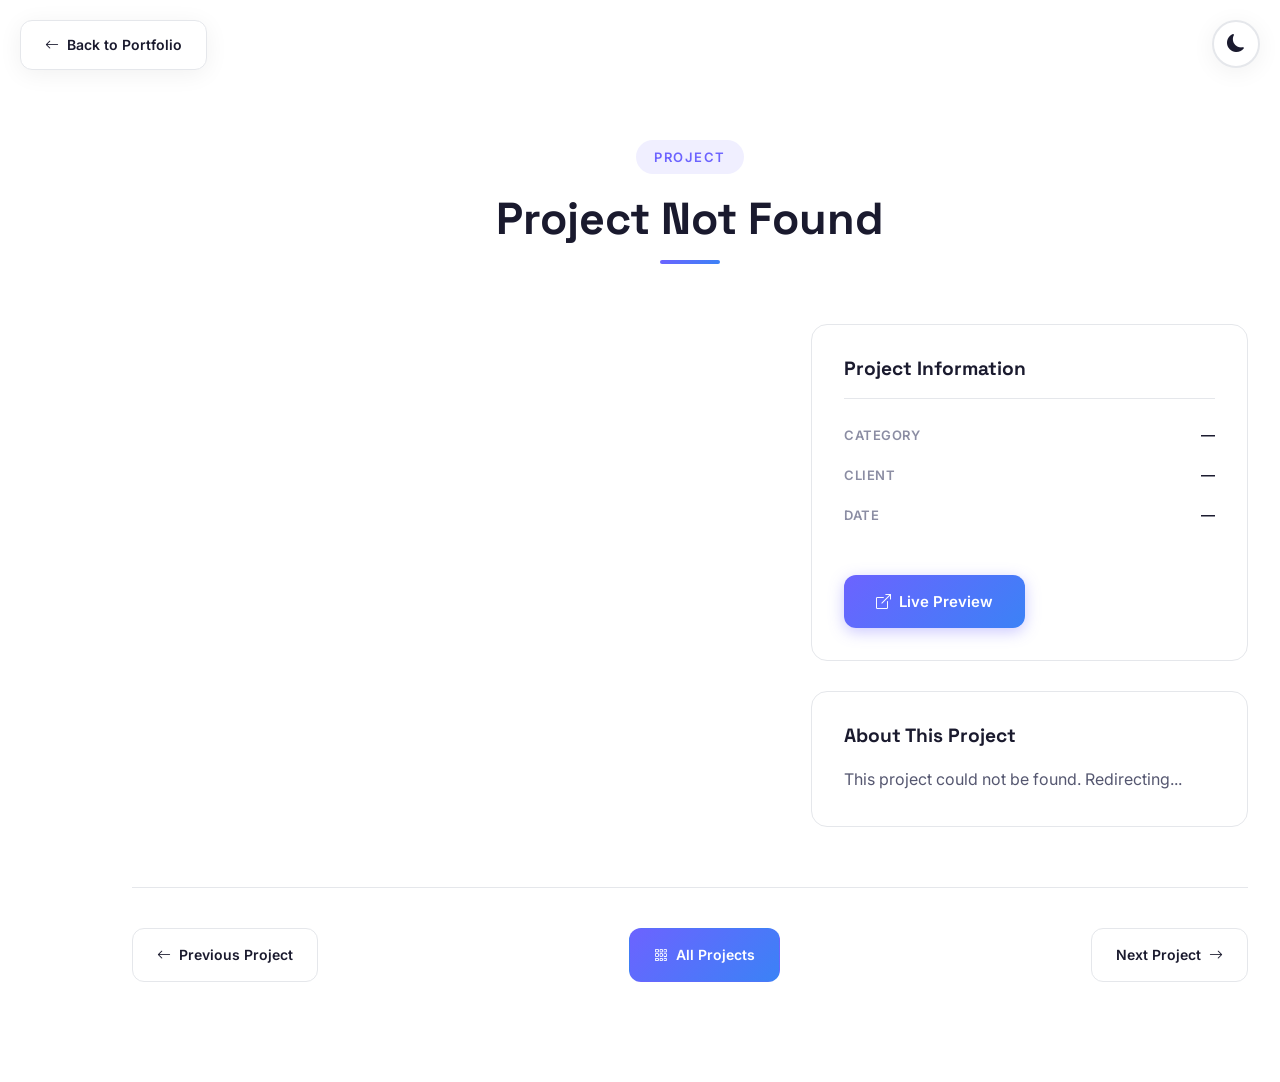
==== portfolio-details.html @ 2a32e05c "added more project" ====
<!DOCTYPE html>
<html lang="en" data-theme="light">

<head>
  <meta charset="utf-8">
  <meta content="width=device-width, initial-scale=1.0" name="viewport">

  <title>Project Details — Aderoju Olaide Portfolio</title>
  <meta content="" name="description">
  <meta content="" name="keywords">

  <!-- Favicons -->
  <link href="assets/img/favicon.png" rel="icon">
  <link href="assets/img/apple-touch-icon.png" rel="apple-touch-icon">

  <!-- Google Fonts -->
  <link rel="preconnect" href="https://fonts.googleapis.com">
  <link rel="preconnect" href="https://fonts.gstatic.com" crossorigin>
  <link href="https://fonts.googleapis.com/css2?family=Inter:wght@300;400;500;600;700;800;900&family=Space+Grotesk:wght@300;400;500;600;700&display=swap" rel="stylesheet">

  <!-- Vendor CSS Files -->
  <link href="assets/vendor/aos/aos.css" rel="stylesheet">
  <link href="assets/vendor/bootstrap/css/bootstrap.min.css" rel="stylesheet">
  <link href="assets/vendor/bootstrap-icons/bootstrap-icons.css" rel="stylesheet">
  <link href="assets/vendor/boxicons/css/boxicons.min.css" rel="stylesheet">
  <link href="assets/vendor/glightbox/css/glightbox.min.css" rel="stylesheet">
  <link href="assets/vendor/swiper/swiper-bundle.min.css" rel="stylesheet">

  <!-- Template Main CSS File -->
  <link href="assets/css/style.css" rel="stylesheet">
</head>

<body>
  <!-- ======= Theme Toggle ======= -->
  <button class="theme-toggle" id="themeToggle" aria-label="Toggle dark mode">
    <i class="bi bi-moon-fill"></i>
    <i class="bi bi-sun-fill"></i>
  </button>

  <!-- Back Navigation -->
  <a href="index.html#portfolio" class="detail-back-btn" data-aos="fade-right">
    <i class="bi bi-arrow-left"></i> Back to Portfolio
  </a>

  <main id="main" class="portfolio-detail-page">

    <!-- ======= Portfolio Details Section ======= -->
    <section id="portfolio-details" class="portfolio-details section-padding">
      <div class="container">

        <!-- Dynamic project title -->
        <div class="section-header" data-aos="fade-up">
          <span class="section-subtitle" id="detailCategory">Project</span>
          <h2 class="section-title" id="detailTitle">Loading...</h2>
          <div class="title-decoration"></div>
        </div>

        <div class="row g-5">

          <!-- Image Slider -->
          <div class="col-lg-7" data-aos="fade-right" data-aos-delay="100">
            <div class="portfolio-details-slider swiper">
              <div class="swiper-wrapper" id="detailSlider">
                <!-- Slides injected dynamically -->
              </div>
              <div class="swiper-pagination"></div>
              <div class="swiper-button-next"></div>
              <div class="swiper-button-prev"></div>
            </div>
          </div>

          <!-- Project Info -->
          <div class="col-lg-5" data-aos="fade-left" data-aos-delay="200">
            <div class="portfolio-detail-info">
              <h3>Project Information</h3>
              <div class="detail-info-grid">
                <div class="detail-info-item">
                  <span class="detail-label">Category</span>
                  <span class="detail-value" id="detailCategoryValue">—</span>
                </div>
                <div class="detail-info-item">
                  <span class="detail-label">Client</span>
                  <span class="detail-value" id="detailClient">—</span>
                </div>
                <div class="detail-info-item">
                  <span class="detail-label">Date</span>
                  <span class="detail-value" id="detailDate">—</span>
                </div>
              </div>

              <!-- Technologies -->
              <div class="detail-technologies" id="detailTechnologies">
                <!-- Tech badges injected dynamically -->
              </div>

              <!-- Action Buttons -->
              <div class="detail-actions">
                <a href="#" class="btn-primary-custom" id="detailLiveLink" target="_blank" rel="noopener">
                  <i class="bi bi-box-arrow-up-right"></i> Live Preview
                </a>
                <a href="#" class="btn-outline-custom" id="detailGithubLink" target="_blank" rel="noopener" style="display:none;">
                  <i class="bi bi-github"></i> View Code
                </a>
              </div>
            </div>

            <!-- Project Description -->
            <div class="portfolio-detail-description" data-aos="fade-up" data-aos-delay="300">
              <h3>About This Project</h3>
              <p id="detailDescription">Loading project description...</p>
            </div>
          </div>

        </div>

        <!-- Navigation between projects -->
        <div class="project-navigation" data-aos="fade-up" data-aos-delay="400">
          <a href="#" class="project-nav-btn" id="prevProject">
            <i class="bi bi-arrow-left"></i>
            <span>Previous Project</span>
          </a>
          <a href="index.html#portfolio" class="project-nav-btn project-nav-grid">
            <i class="bi bi-grid-3x3-gap"></i>
            <span>All Projects</span>
          </a>
          <a href="#" class="project-nav-btn" id="nextProject">
            <span>Next Project</span>
            <i class="bi bi-arrow-right"></i>
          </a>
        </div>

      </div>
    </section>
    <!-- End Portfolio Details Section -->

  </main><!-- End #main -->

  <div id="preloader"></div>
  <a href="#" class="back-to-top d-flex align-items-center justify-content-center"><i class="bi bi-arrow-up-short"></i></a>

  <!-- Vendor JS Files -->
  <script src="assets/vendor/purecounter/purecounter_vanilla.js"></script>
  <script src="assets/vendor/aos/aos.js"></script>
  <script src="assets/vendor/bootstrap/js/bootstrap.bundle.min.js"></script>
  <script src="assets/vendor/glightbox/js/glightbox.min.js"></script>
  <script src="assets/vendor/isotope-layout/isotope.pkgd.min.js"></script>
  <script src="assets/vendor/swiper/swiper-bundle.min.js"></script>
  <script src="assets/vendor/typed.js/typed.umd.js"></script>
  <script src="assets/vendor/waypoints/noframework.waypoints.js"></script>
  <script src="assets/vendor/php-email-form/validate.js"></script>

  <!-- Projects Data -->
  <script src="assets/js/projects.js"></script>
  <!-- Template Main JS File -->
  <script src="assets/js/main.js"></script>
</body>

</html>
---- assets/css/style.css ----
/**
 * Aderoju Olaide — Portfolio
 * Modern, responsive, dark/light theme support
 * ================================================
 */

/* ============================================
   CSS Custom Properties (Light + Dark themes)
   ============================================ */
:root {
  /* ---- Accent / Brand ---- */
  --accent: #6c63ff;
  --accent-light: #8b83ff;
  --accent-dark: #4f46e5;
  --accent-glow: rgba(108, 99, 255, 0.35);
  --gradient-primary: linear-gradient(135deg, #6c63ff 0%, #3b82f6 100%);
  --gradient-hero: linear-gradient(135deg, #6c63ff 0%, #a855f7 50%, #3b82f6 100%);

  /* ---- Typography ---- */
  --font-primary: "Inter", sans-serif;
  --font-heading: "Space Grotesk", sans-serif;

  /* ---- Sizing / Spacing ---- */
  --section-padding: 100px 0;
  --header-width: 100px;
  --transition-base: 0.35s cubic-bezier(0.4, 0, 0.2, 1);
  --border-radius: 16px;
  --border-radius-sm: 8px;
  --border-radius-xs: 4px;
}

/* ---- Light Theme ---- */
[data-theme="light"] {
  --bg-primary: #ffffff;
  --bg-secondary: #f8f9fc;
  --bg-tertiary: #f0f1f5;
  --bg-card: #ffffff;
  --text-primary: #1a1a2e;
  --text-secondary: #555770;
  --text-muted: #8b8da3;
  --border-color: #e5e7eb;
  --shadow-sm: 0 2px 8px rgba(0, 0, 0, 0.04);
  --shadow-md: 0 4px 24px rgba(0, 0, 0, 0.06);
  --shadow-lg: 0 8px 40px rgba(0, 0, 0, 0.08);
  --shadow-xl: 0 16px 64px rgba(0, 0, 0, 0.1);
  --nav-bg: rgba(255, 255, 255, 0.95);
  --overlay: rgba(255, 255, 255, 0.8);
  --code-bg: #f3f4f6;

  /* Hero-specific (light) */
  --hero-bg: #f8f9fc;
  --hero-text: #1a1a2e;
  --hero-text-muted: #555770;
  --hero-text-subtle: rgba(26, 26, 46, 0.5);
  --hero-ring-inset: #f8f9fc;
  --hero-particle-color: rgba(26, 26, 46, 0.12);
  --hero-stats-bg: rgba(255, 255, 255, 0.7);
  --hero-stats-border: rgba(0, 0, 0, 0.08);
  --hero-stats-divider: rgba(0, 0, 0, 0.1);
  --hero-social-border: rgba(0, 0, 0, 0.1);
  --hero-social-color: #555770;
  --hero-social-bg: rgba(0, 0, 0, 0.03);
  --hero-outline-border: rgba(0, 0, 0, 0.15);
  --hero-outline-color: #1a1a2e;
  --hero-shape-opacity: 0.08;
  --hero-glow-opacity: 0.35;
}

/* ---- Dark Theme ---- */
[data-theme="dark"] {
  --bg-primary: #0f0f1a;
  --bg-secondary: #1a1a2e;
  --bg-tertiary: #222240;
  --bg-card: #1a1a2e;
  --text-primary: #e8e8f0;
  --text-secondary: #a0a0b8;
  --text-muted: #6b6b80;
  --border-color: #2e2e48;
  --shadow-sm: 0 2px 8px rgba(0, 0, 0, 0.2);
  --shadow-md: 0 4px 24px rgba(0, 0, 0, 0.3);
  --shadow-lg: 0 8px 40px rgba(0, 0, 0, 0.35);
  --shadow-xl: 0 16px 64px rgba(0, 0, 0, 0.4);
  --nav-bg: rgba(15, 15, 26, 0.95);
  --overlay: rgba(15, 15, 26, 0.85);
  --code-bg: #222240;

  /* Hero-specific (dark) */
  --hero-bg: #0a0a12;
  --hero-text: #ffffff;
  --hero-text-muted: rgba(255, 255, 255, 0.7);
  --hero-text-subtle: rgba(255, 255, 255, 0.5);
  --hero-ring-inset: #0a0a12;
  --hero-particle-color: rgba(255, 255, 255, 0.15);
  --hero-stats-bg: rgba(255, 255, 255, 0.04);
  --hero-stats-border: rgba(255, 255, 255, 0.08);
  --hero-stats-divider: rgba(255, 255, 255, 0.1);
  --hero-social-border: rgba(255, 255, 255, 0.12);
  --hero-social-color: rgba(255, 255, 255, 0.5);
  --hero-social-bg: rgba(255, 255, 255, 0.04);
  --hero-outline-border: rgba(255, 255, 255, 0.2);
  --hero-outline-color: #ffffff;
  --hero-shape-opacity: 0.12;
  --hero-glow-opacity: 0.5;
}

/* ============================================
   Reset / Base
   ============================================ */
*,
*::before,
*::after {
  box-sizing: border-box;
  margin: 0;
  padding: 0;
}

html {
  scroll-behavior: smooth;
  scroll-padding-top: 60px;
}

body {
  font-family: var(--font-primary);
  color: var(--text-primary);
  background: var(--bg-primary);
  overflow-x: hidden;
  transition: background var(--transition-base), color var(--transition-base);
  line-height: 1.7;
  -webkit-font-smoothing: antialiased;
  -moz-osx-font-smoothing: grayscale;
}

a {
  color: var(--accent);
  text-decoration: none;
  transition: color var(--transition-base);
}
a:hover {
  color: var(--accent-light);
}

h1, h2, h3, h4, h5, h6 {
  font-family: var(--font-heading);
  color: var(--text-primary);
  line-height: 1.3;
  font-weight: 700;
}

img {
  max-width: 100%;
  height: auto;
}

::selection {
  background: var(--accent);
  color: #fff;
}

.section-padding {
  padding: var(--section-padding);
}

.section-bg {
  background: var(--bg-secondary);
}

/* ============================================
   Preloader
   ============================================ */
#preloader {
  position: fixed;
  inset: 0;
  z-index: 99999;
  background: var(--bg-primary);
  display: flex;
  align-items: center;
  justify-content: center;
  transition: opacity 0.5s, visibility 0.5s;
}

#preloader::before {
  content: "";
  width: 48px;
  height: 48px;
  border: 4px solid var(--border-color);
  border-top-color: var(--accent);
  border-radius: 50%;
  animation: spin 0.8s linear infinite;
}

@keyframes spin {
  to { transform: rotate(360deg); }
}

/* ============================================
   Theme Toggle Button
   ============================================ */
.theme-toggle {
  position: fixed;
  top: 20px;
  right: 20px;
  z-index: 9999;
  width: 48px;
  height: 48px;
  border-radius: 50%;
  border: 2px solid var(--border-color);
  background: var(--bg-card);
  cursor: pointer;
  display: flex;
  align-items: center;
  justify-content: center;
  box-shadow: var(--shadow-md);
  transition: all var(--transition-base);
  overflow: hidden;
}

.theme-toggle:hover {
  border-color: var(--accent);
  transform: scale(1.1);
  box-shadow: 0 0 20px var(--accent-glow);
}

.theme-toggle i {
  font-size: 18px;
  transition: all var(--transition-base);
  position: absolute;
}

/* Moon icon visible in light mode */
[data-theme="light"] .theme-toggle .bi-moon-fill {
  opacity: 1;
  color: var(--text-primary);
  transform: rotate(0deg);
}
[data-theme="light"] .theme-toggle .bi-sun-fill {
  opacity: 0;
  transform: rotate(-180deg);
}

/* Sun icon visible in dark mode */
[data-theme="dark"] .theme-toggle .bi-moon-fill {
  opacity: 0;
  transform: rotate(180deg);
}
[data-theme="dark"] .theme-toggle .bi-sun-fill {
  opacity: 1;
  color: #fbbf24;
  transform: rotate(0deg);
}

/* ============================================
   Back to Top
   ============================================ */
.back-to-top {
  position: fixed;
  visibility: hidden;
  opacity: 0;
  right: 20px;
  bottom: 20px;
  z-index: 996;
  width: 44px;
  height: 44px;
  border-radius: 12px;
  background: var(--gradient-primary);
  color: #fff;
  transition: all var(--transition-base);
  box-shadow: var(--shadow-md);
}
.back-to-top i { font-size: 24px; line-height: 0; }
.back-to-top:hover {
  transform: translateY(-3px);
  box-shadow: 0 6px 20px var(--accent-glow);
  color: #fff;
}
.back-to-top.active { visibility: visible; opacity: 1; }

/* ============================================
   Header / Sidebar Navigation
   ============================================ */
#header {
  position: fixed;
  top: 0;
  left: 0;
  bottom: 0;
  z-index: 9997;
  padding: 15px;
  overflow-y: auto;
  transition: all 0.5s;
  scrollbar-width: none;
}
#header::-webkit-scrollbar { display: none; }

@media (max-width: 991px) {
  #header {
    width: 280px;
    background: var(--nav-bg);
    backdrop-filter: blur(20px);
    -webkit-backdrop-filter: blur(20px);
    border-right: 1px solid var(--border-color);
    left: -280px;
  }
}

#main {
  margin-top: 0;
}

@media (min-width: 992px) {
  #main { margin-left: var(--header-width); }
  .hero-section { padding-left: var(--header-width); }
  #footer { margin-left: var(--header-width); }
}

.nav-menu { padding: 0; display: block; }
.nav-menu * { margin: 0; padding: 0; list-style: none; }
.nav-menu > ul > li { position: relative; white-space: nowrap; }

.nav-menu a,
.nav-menu a:focus {
  display: flex;
  align-items: center;
  color: var(--text-secondary);
  padding: 10px 18px;
  margin-bottom: 8px;
  font-size: 15px;
  border-radius: 14px;
  background: var(--bg-secondary);
  height: 52px;
  width: 100%;
  overflow: hidden;
  transition: all var(--transition-base);
  border: 1px solid transparent;
}

.nav-menu a i,
.nav-menu a:focus i { font-size: 20px; }

.nav-menu a span,
.nav-menu a:focus span {
  padding: 0 5px 0 7px;
  color: var(--text-secondary);
}

@media (min-width: 992px) {
  .nav-menu a, .nav-menu a:focus { width: 52px; }
  .nav-menu a span, .nav-menu a:focus span { display: none; color: #fff; }
}

.nav-menu a:hover,
.nav-menu .active,
.nav-menu .active:focus,
.nav-menu li:hover > a {
  color: #fff;
  background: var(--gradient-primary);
  border-color: transparent;
  box-shadow: 0 4px 15px var(--accent-glow);
}

.nav-menu a:hover span,
.nav-menu .active span,
.nav-menu .active:focus span,
.nav-menu li:hover > a span { color: #fff; }

.nav-menu a:hover,
.nav-menu li:hover > a { width: 100%; color: #fff; }

.nav-menu a:hover span,
.nav-menu li:hover > a span { display: block; }

/* ---- Mobile Nav ---- */
.mobile-nav-toggle {
  position: fixed;
  right: 15px;
  top: 15px;
  z-index: 9998;
  border: 0;
  background: var(--bg-card);
  font-size: 24px;
  transition: all 0.4s;
  outline: none !important;
  line-height: 0;
  cursor: pointer;
  border-radius: 12px;
  padding: 8px;
  color: var(--text-primary);
  box-shadow: var(--shadow-sm);
  width: 44px;
  height: 44px;
  display: flex;
  align-items: center;
  justify-content: center;
}

.mobile-nav-active { overflow: hidden; }
.mobile-nav-active #header { left: 0; }
.mobile-nav-active .mobile-nav-toggle {
  color: #fff;
  background: var(--gradient-primary);
}

/* ============================================
   Hero Section
   ============================================ */
.hero-section {
  position: relative;
  min-height: 100vh;
  display: flex;
  align-items: center;
  background: var(--hero-bg);
  overflow: hidden;
  padding-bottom: 100px;
  color: var(--hero-text);
  transition: background var(--transition-base), color var(--transition-base);
}

.hero-bg-shapes {
  position: absolute;
  inset: 0;
  pointer-events: none;
  overflow: hidden;
}

.hero-bg-shapes .shape {
  position: absolute;
  border-radius: 50%;
  filter: blur(100px);
  opacity: var(--hero-shape-opacity);
  transition: opacity var(--transition-base);
}

.shape-1 {
  width: 600px;
  height: 600px;
  background: #6c63ff;
  top: -200px;
  right: -150px;
  animation: float 8s ease-in-out infinite;
}

.shape-2 {
  width: 400px;
  height: 400px;
  background: #a855f7;
  bottom: -150px;
  left: 5%;
  animation: float 10s ease-in-out infinite reverse;
}

.shape-3 {
  width: 300px;
  height: 300px;
  background: #3b82f6;
  top: 35%;
  left: 45%;
  animation: float 12s ease-in-out infinite;
}

@keyframes float {
  0%, 100% { transform: translateY(0) scale(1); }
  50% { transform: translateY(-30px) scale(1.05); }
}

/* Hero Particles */
.hero-particles {
  position: absolute;
  inset: 0;
  overflow: hidden;
  pointer-events: none;
}

.hero-particles::before,
.hero-particles::after {
  content: '';
  position: absolute;
  width: 2px;
  height: 2px;
  background: var(--hero-particle-color);
  border-radius: 50%;
  box-shadow:
    100px 200px 0 var(--hero-particle-color),
    300px 100px 0 var(--hero-particle-color),
    500px 300px 0 var(--hero-particle-color),
    700px 150px 0 var(--hero-particle-color),
    200px 400px 0 var(--hero-particle-color),
    600px 50px 0 var(--hero-particle-color),
    800px 350px 0 var(--hero-particle-color),
    150px 80px 0 var(--hero-particle-color),
    450px 250px 0 var(--hero-particle-color),
    900px 200px 0 var(--hero-particle-color);
  animation: twinkle 4s ease-in-out infinite;
}

.hero-particles::after {
  box-shadow:
    50px 350px 0 var(--hero-particle-color),
    250px 50px 0 var(--hero-particle-color),
    400px 400px 0 var(--hero-particle-color),
    650px 250px 0 var(--hero-particle-color),
    850px 100px 0 var(--hero-particle-color);
  animation: twinkle 5s ease-in-out infinite reverse;
}

@keyframes twinkle {
  0%, 100% { opacity: 0.6; }
  50% { opacity: 1; }
}

.hero-content { position: relative; z-index: 2; }

/* Hero Greeting */
.hero-greeting {
  display: inline-block;
  font-size: clamp(1rem, 2vw, 1.3rem);
  font-weight: 500;
  color: var(--hero-text-muted);
  margin-bottom: 12px;
  letter-spacing: 0.5px;
  transition: color var(--transition-base);
}

.hero-greeting .gradient-text {
  font-weight: 700;
}

.gradient-text {
  background: linear-gradient(135deg, #6c63ff 0%, #a855f7 50%, #3b82f6 100%);
  -webkit-background-clip: text;
  -webkit-text-fill-color: transparent;
  background-clip: text;
}

/* Hero Title */
.hero-title {
  font-size: clamp(2.5rem, 6vw, 4.5rem);
  font-weight: 900;
  line-height: 1.08;
  margin-bottom: 10px;
  color: var(--hero-text);
  letter-spacing: -1px;
  transition: color var(--transition-base);
}

.hero-title-accent {
  color: var(--hero-text-subtle);
  transition: color var(--transition-base);
}

.hero-subtitle {
  font-size: clamp(1rem, 2.5vw, 1.4rem);
  color: var(--hero-text-subtle);
  font-weight: 400;
  min-height: 2em;
  margin-bottom: 20px;
  transition: color var(--transition-base);
}

.typing-cursor {
  color: #6c63ff;
  animation: blink 0.8s step-end infinite;
  font-weight: 300;
}

@keyframes blink {
  0%, 100% { opacity: 1; }
  50% { opacity: 0; }
}

.hero-description {
  font-size: 1.05rem;
  color: var(--hero-text-subtle);
  max-width: 520px;
  margin-bottom: 32px;
  line-height: 1.8;
  transition: color var(--transition-base);
}

/* Hero CTA buttons */
.hero-section .btn-outline-custom {
  border-color: var(--hero-outline-border);
  color: var(--hero-outline-color);
  transition: all var(--transition-base);
}

.hero-section .btn-outline-custom:hover {
  border-color: #6c63ff;
  color: #6c63ff;
  background: rgba(108, 99, 255, 0.1);
}

.hero-cta {
  display: flex;
  gap: 16px;
  flex-wrap: wrap;
  margin-bottom: 32px;
}

.hero-social {
  display: flex;
  gap: 12px;
}

.hero-social a {
  width: 44px;
  height: 44px;
  border-radius: 12px;
  border: 1px solid var(--hero-social-border);
  display: flex;
  align-items: center;
  justify-content: center;
  color: var(--hero-social-color);
  font-size: 18px;
  transition: all var(--transition-base);
  background: var(--hero-social-bg);
}

.hero-social a:hover {
  border-color: #6c63ff;
  color: #6c63ff;
  transform: translateY(-3px);
  box-shadow: 0 4px 20px rgba(108, 99, 255, 0.3);
  background: rgba(108, 99, 255, 0.1);
}

/* ---- Hero Avatar (Circular Glowing) ---- */
.hero-image {
  display: flex;
  justify-content: center;
  align-items: center;
  position: relative;
  z-index: 2;
}

.hero-avatar-wrapper {
  position: relative;
  width: clamp(260px, 28vw, 380px);
  height: clamp(260px, 28vw, 380px);
  display: flex;
  align-items: center;
  justify-content: center;
}

.hero-avatar-glow {
  position: absolute;
  inset: -20px;
  border-radius: 50%;
  background: conic-gradient(from 0deg, #6c63ff, #a855f7, #3b82f6, #6c63ff);
  filter: blur(40px);
  opacity: var(--hero-glow-opacity);
  animation: glow-rotate 6s linear infinite;
  z-index: 0;
  transition: opacity var(--transition-base);
}

@keyframes glow-rotate {
  0% { transform: rotate(0deg); }
  100% { transform: rotate(360deg); }
}

.hero-avatar-ring {
  position: absolute;
  inset: -6px;
  border-radius: 50%;
  background: conic-gradient(from 0deg, #6c63ff, #a855f7, #3b82f6, #22d3ee, #6c63ff);
  z-index: 1;
  animation: glow-rotate 4s linear infinite;
}

.hero-avatar-ring::after {
  content: '';
  position: absolute;
  inset: 4px;
  border-radius: 50%;
  background: var(--hero-bg);
  transition: background var(--transition-base);
}

.hero-avatar-img {
  position: relative;
  z-index: 2;
  width: 100%;
  height: 100%;
  border-radius: 50%;
  object-fit: cover;
  border: 4px solid var(--hero-bg);
  transition: border-color var(--transition-base);
}

/* ---- Hero Stats Row ---- */
.hero-stats-row {
  position: absolute;
  bottom: 40px;
  left: 50%;
  transform: translateX(-50%);
  display: flex;
  align-items: center;
  gap: 0;
  background: var(--hero-stats-bg);
  border: 1px solid var(--hero-stats-border);
  border-radius: 20px;
  padding: 28px 48px;
  backdrop-filter: blur(20px);
  z-index: 3;
  width: fit-content;
  transition: background var(--transition-base), border-color var(--transition-base);
}

.hero-stat-item {
  text-align: center;
  padding: 0 36px;
}

.hero-stat-number {
  display: block;
  font-size: clamp(1.8rem, 3vw, 2.6rem);
  font-weight: 800;
  font-family: var(--font-heading);
  color: var(--hero-text);
  line-height: 1;
  margin-bottom: 6px;
  transition: color var(--transition-base);
}

.hero-stat-plus {
  font-size: 0.7em;
  color: #6c63ff;
  font-weight: 700;
}

.hero-stat-label {
  font-size: 13px;
  color: var(--hero-text-subtle);
  font-weight: 500;
  text-transform: uppercase;
  letter-spacing: 1.5px;
  transition: color var(--transition-base);
}

.hero-stat-divider {
  width: 1px;
  height: 40px;
  background: var(--hero-stats-divider);
  flex-shrink: 0;
  transition: background var(--transition-base);
}

/* Hero Stats responsive */
@media (max-width: 992px) {
  .hero-stats-row {
    position: relative;
    bottom: auto;
    left: auto;
    transform: none;
    margin-top: 40px;
    padding: 20px 24px;
    justify-content: center;
    width: 100%;
  }
  .hero-stat-item { padding: 0 20px; }
  .hero-avatar-wrapper {
    width: 220px;
    height: 220px;
    margin: 0 auto 30px;
  }
}

@media (max-width: 576px) {
  .hero-stats-row {
    flex-wrap: wrap;
    gap: 16px;
    padding: 20px 16px;
    border-radius: 16px;
  }
  .hero-stat-divider { display: none; }
  .hero-stat-item {
    flex: 1 1 40%;
    padding: 8px 0;
  }
  .hero-avatar-wrapper {
    width: 180px;
    height: 180px;
  }
  .hero-title { letter-spacing: -0.5px; }
}

/* ---- Buttons ---- */
.btn-primary-custom {
  display: inline-flex;
  align-items: center;
  gap: 8px;
  padding: 14px 32px;
  border-radius: 12px;
  background: var(--gradient-primary);
  color: #fff;
  font-weight: 600;
  font-size: 15px;
  border: none;
  cursor: pointer;
  transition: all var(--transition-base);
  box-shadow: 0 4px 15px var(--accent-glow);
  text-decoration: none;
}

.btn-primary-custom:hover {
  transform: translateY(-2px);
  box-shadow: 0 8px 25px var(--accent-glow);
  color: #fff;
}

.btn-primary-custom:active { transform: translateY(0); }

.btn-outline-custom {
  display: inline-flex;
  align-items: center;
  gap: 8px;
  padding: 14px 32px;
  border-radius: 12px;
  background: transparent;
  color: var(--text-primary);
  font-weight: 600;
  font-size: 15px;
  border: 2px solid var(--border-color);
  cursor: pointer;
  transition: all var(--transition-base);
  text-decoration: none;
}

.btn-outline-custom:hover {
  border-color: var(--accent);
  color: var(--accent);
  transform: translateY(-2px);
  background: rgba(108, 99, 255, 0.05);
}

/* ============================================
   Section Headers
   ============================================ */
.section-header {
  text-align: center;
  margin-bottom: 60px;
}

.section-subtitle {
  display: inline-block;
  padding: 6px 18px;
  border-radius: 50px;
  background: rgba(108, 99, 255, 0.1);
  color: var(--accent);
  font-size: 13px;
  font-weight: 600;
  text-transform: uppercase;
  letter-spacing: 1.5px;
  margin-bottom: 16px;
}

.section-title {
  font-size: clamp(1.8rem, 4vw, 2.8rem);
  font-weight: 800;
  margin-bottom: 12px;
  position: relative;
}

.title-decoration {
  width: 60px;
  height: 4px;
  border-radius: 2px;
  background: var(--gradient-primary);
  margin: 0 auto;
}

/* ============================================
   About Section
   ============================================ */
.about-image {
  position: relative;
  border-radius: var(--border-radius);
  overflow: hidden;
}

.about-image img {
  border-radius: var(--border-radius);
  width: 100%;
  object-fit: cover;
  aspect-ratio: 4/5;
  transition: transform 0.6s ease;
}

.about-image:hover img { transform: scale(1.03); }

.about-image-badge {
  position: absolute;
  bottom: 20px;
  right: 20px;
  background: var(--gradient-primary);
  color: #fff;
  padding: 16px 24px;
  border-radius: 16px;
  text-align: center;
  box-shadow: 0 8px 30px var(--accent-glow);
  z-index: 2;
}

.about-image-badge .number {
  display: block;
  font-size: 2rem;
  font-weight: 800;
  font-family: var(--font-heading);
  line-height: 1;
}

.about-image-badge .text {
  font-size: 12px;
  text-transform: uppercase;
  letter-spacing: 1px;
  font-weight: 500;
}

.about-content h3 {
  font-size: 1.6rem;
  margin-bottom: 8px;
}

.about-lead {
  color: var(--accent);
  font-weight: 500;
  font-size: 1.05rem;
  margin-bottom: 16px;
}

.about-content > p {
  color: var(--text-secondary);
  margin-bottom: 30px;
}

.about-info-grid {
  display: grid;
  grid-template-columns: 1fr 1fr;
  gap: 16px;
  margin-bottom: 30px;
}

.about-info-item {
  display: flex;
  align-items: flex-start;
  gap: 12px;
  padding: 14px 16px;
  border-radius: 12px;
  background: var(--bg-secondary);
  border: 1px solid var(--border-color);
  transition: all var(--transition-base);
}

.about-info-item:hover {
  border-color: var(--accent);
  transform: translateY(-2px);
  box-shadow: var(--shadow-sm);
}

.about-info-item i {
  font-size: 20px;
  color: var(--accent);
  margin-top: 2px;
}

.about-info-item strong {
  display: block;
  font-size: 12px;
  text-transform: uppercase;
  letter-spacing: 0.5px;
  color: var(--text-muted);
  margin-bottom: 2px;
  font-weight: 600;
}

.about-info-item span {
  font-size: 14px;
  color: var(--text-primary);
  font-weight: 500;
}

.status-available {
  color: #10b981 !important;
}

@media (max-width: 576px) {
  .about-info-grid { grid-template-columns: 1fr; }
}

/* ============================================
   Stats — now integrated into hero section
   ============================================ */

/* ============================================
   Skills Section
   ============================================ */
.skill-item {
  margin-bottom: 28px;
}

.skill-header {
  display: flex;
  justify-content: space-between;
  align-items: center;
  margin-bottom: 10px;
}

.skill-name {
  font-weight: 600;
  font-size: 15px;
  color: var(--text-primary);
}

.skill-percentage {
  font-weight: 700;
  font-size: 14px;
  color: var(--accent);
}

.progress-bar-wrap {
  height: 8px;
  border-radius: 4px;
  background: var(--bg-tertiary);
  overflow: hidden;
}

.progress-bar {
  width: 1px;
  height: 100%;
  border-radius: 4px;
  background: var(--gradient-primary);
  transition: width 1.2s cubic-bezier(0.4, 0, 0.2, 1);
  position: relative;
}

.progress-bar::after {
  content: "";
  position: absolute;
  right: 0;
  top: 0;
  width: 12px;
  height: 100%;
  background: rgba(255, 255, 255, 0.3);
  border-radius: 50%;
  filter: blur(2px);
}

/* ============================================
   Resume Section
   ============================================ */
.resume-column-title {
  font-size: 1.3rem;
  font-weight: 700;
  margin-bottom: 30px;
  display: flex;
  align-items: center;
  gap: 10px;
  color: var(--text-primary);
}

.resume-column-title i {
  color: var(--accent);
  font-size: 24px;
}

.timeline {
  position: relative;
  padding-left: 30px;
}

.timeline::before {
  content: "";
  position: absolute;
  left: 8px;
  top: 0;
  bottom: 0;
  width: 2px;
  background: linear-gradient(to bottom, var(--accent), transparent);
}

.timeline-item {
  position: relative;
  margin-bottom: 40px;
}

.timeline-item:last-child { margin-bottom: 0; }

.timeline-dot {
  position: absolute;
  left: -26px;
  top: 6px;
  width: 14px;
  height: 14px;
  border-radius: 50%;
  background: var(--bg-primary);
  border: 3px solid var(--accent);
  z-index: 2;
  transition: all var(--transition-base);
}

.timeline-item:hover .timeline-dot {
  background: var(--accent);
  box-shadow: 0 0 0 6px var(--accent-glow);
}

.timeline-content {
  background: var(--bg-card);
  border: 1px solid var(--border-color);
  border-radius: var(--border-radius);
  padding: 24px;
  transition: all var(--transition-base);
}

.timeline-content:hover {
  border-color: var(--accent);
  box-shadow: var(--shadow-md);
  transform: translateX(4px);
}

.timeline-date {
  display: inline-block;
  padding: 4px 14px;
  border-radius: 50px;
  background: rgba(108, 99, 255, 0.1);
  color: var(--accent);
  font-size: 13px;
  font-weight: 600;
  margin-bottom: 12px;
}

.timeline-content h4 {
  font-size: 1rem;
  font-weight: 700;
  margin-bottom: 6px;
}

.timeline-place {
  color: var(--text-muted);
  font-size: 14px;
  font-style: italic;
  margin-bottom: 10px;
}

.timeline-content p {
  color: var(--text-secondary);
  font-size: 14px;
  margin-bottom: 0;
}

.timeline-content ul {
  padding-left: 18px;
  margin: 0;
}

.timeline-content ul li {
  color: var(--text-secondary);
  font-size: 14px;
  padding-bottom: 6px;
}

/* ============================================
   Portfolio Section
   ============================================ */
.portfolio-filters {
  display: flex;
  justify-content: center;
  gap: 12px;
  margin-bottom: 40px;
  flex-wrap: wrap;
}

.filter-btn {
  padding: 10px 28px;
  border-radius: 50px;
  border: 2px solid var(--border-color);
  background: var(--bg-card);
  color: var(--text-secondary);
  font-weight: 600;
  font-size: 14px;
  cursor: pointer;
  transition: all var(--transition-base);
}

.filter-btn:hover,
.filter-btn.active {
  background: var(--gradient-primary);
  color: #fff;
  border-color: transparent;
  box-shadow: 0 4px 15px var(--accent-glow);
}

/* ---- Portfolio Card ---- */
.portfolio-card {
  background: var(--bg-card);
  border: 1px solid var(--border-color);
  border-radius: var(--border-radius);
  overflow: hidden;
  transition: all var(--transition-base);
  height: 100%;
  display: flex;
  flex-direction: column;
}

.portfolio-card:hover {
  transform: translateY(-8px);
  box-shadow: var(--shadow-xl);
  border-color: var(--accent);
}

.portfolio-card-image {
  position: relative;
  overflow: hidden;
  aspect-ratio: 16/10;
}

.portfolio-card-image img {
  width: 100%;
  height: 100%;
  object-fit: cover;
  transition: transform 0.6s ease;
}

.portfolio-card:hover .portfolio-card-image img {
  transform: scale(1.08);
}

.portfolio-card-overlay {
  position: absolute;
  inset: 0;
  background: linear-gradient(180deg, transparent 0%, rgba(15, 15, 26, 0.85) 100%);
  display: flex;
  align-items: flex-end;
  justify-content: center;
  padding: 20px;
  opacity: 0;
  transition: all var(--transition-base);
}

.portfolio-card:hover .portfolio-card-overlay { opacity: 1; }

.portfolio-card-actions {
  display: flex;
  gap: 10px;
  transform: translateY(20px);
  transition: transform 0.4s ease;
}

.portfolio-card:hover .portfolio-card-actions {
  transform: translateY(0);
}

.portfolio-card-actions a {
  width: 44px;
  height: 44px;
  border-radius: 12px;
  background: rgba(255, 255, 255, 0.15);
  backdrop-filter: blur(10px);
  -webkit-backdrop-filter: blur(10px);
  display: flex;
  align-items: center;
  justify-content: center;
  color: #fff;
  font-size: 18px;
  transition: all var(--transition-base);
  border: 1px solid rgba(255, 255, 255, 0.2);
}

.portfolio-card-actions a:hover {
  background: var(--accent);
  border-color: var(--accent);
  transform: translateY(-3px);
}

.portfolio-card-body {
  padding: 20px 24px 24px;
  flex: 1;
  display: flex;
  flex-direction: column;
}

.portfolio-card-category {
  font-size: 12px;
  font-weight: 600;
  text-transform: uppercase;
  letter-spacing: 1px;
  color: var(--accent);
  margin-bottom: 8px;
}

.portfolio-card-title {
  font-size: 1.1rem;
  font-weight: 700;
  color: var(--text-primary);
  margin-bottom: 0;
  transition: color var(--transition-base);
}

.portfolio-card:hover .portfolio-card-title { color: var(--accent); }

.portfolio-card-techs {
  display: flex;
  flex-wrap: wrap;
  gap: 6px;
  margin-top: auto;
  padding-top: 16px;
}

.tech-badge {
  font-size: 11px;
  padding: 4px 10px;
  border-radius: 50px;
  background: var(--bg-secondary);
  color: var(--text-muted);
  font-weight: 500;
  border: 1px solid var(--border-color);
}

/* ============================================
   Services Section
   ============================================ */
.service-card {
  background: var(--bg-card);
  border: 1px solid var(--border-color);
  border-radius: var(--border-radius);
  padding: 40px 28px;
  text-align: center;
  transition: all var(--transition-base);
  height: 100%;
  position: relative;
  overflow: hidden;
}

.service-card::before {
  content: "";
  position: absolute;
  top: 0;
  left: 0;
  right: 0;
  height: 3px;
  background: var(--gradient-primary);
  transform: scaleX(0);
  transition: transform var(--transition-base);
}

.service-card:hover::before { transform: scaleX(1); }

.service-card:hover {
  transform: translateY(-8px);
  box-shadow: var(--shadow-lg);
  border-color: var(--accent);
}

.service-icon {
  width: 72px;
  height: 72px;
  border-radius: 20px;
  background: rgba(108, 99, 255, 0.1);
  display: flex;
  align-items: center;
  justify-content: center;
  margin: 0 auto 24px;
  font-size: 28px;
  color: var(--accent);
  transition: all var(--transition-base);
}

.service-card:hover .service-icon {
  background: var(--gradient-primary);
  color: #fff;
  transform: scale(1.1) rotate(-5deg);
  box-shadow: 0 8px 25px var(--accent-glow);
}

.service-card h4 {
  font-size: 1.1rem;
  font-weight: 700;
  margin-bottom: 12px;
  color: var(--text-primary);
}

.service-card p {
  color: var(--text-secondary);
  font-size: 14px;
  line-height: 1.7;
  margin: 0;
}

/* ============================================
   Testimonials Section
   ============================================ */
.testimonial-card {
  background: var(--bg-card);
  border: 1px solid var(--border-color);
  border-radius: var(--border-radius);
  padding: 32px;
  margin: 10px;
  transition: all var(--transition-base);
}

.testimonial-card:hover {
  border-color: var(--accent);
  box-shadow: var(--shadow-md);
}

.testimonial-header {
  display: flex;
  align-items: center;
  gap: 16px;
  margin-bottom: 16px;
}

.testimonial-img {
  width: 56px;
  height: 56px;
  border-radius: 50%;
  object-fit: cover;
  border: 3px solid var(--accent);
}

.testimonial-header h4 {
  font-size: 1rem;
  font-weight: 700;
  margin-bottom: 2px;
}

.testimonial-header span {
  font-size: 13px;
  color: var(--text-muted);
}

.testimonial-stars {
  margin-bottom: 14px;
}

.testimonial-stars i {
  color: #fbbf24;
  font-size: 14px;
  margin-right: 2px;
}

.testimonial-card p {
  color: var(--text-secondary);
  font-size: 15px;
  font-style: italic;
  line-height: 1.75;
  margin: 0;
}

.testimonials .swiper-pagination {
  margin-top: 30px;
  position: relative;
}

.testimonials .swiper-pagination .swiper-pagination-bullet {
  width: 10px;
  height: 10px;
  background: var(--border-color);
  opacity: 1;
  transition: all var(--transition-base);
}

.testimonials .swiper-pagination .swiper-pagination-bullet-active {
  background: var(--accent);
  width: 28px;
  border-radius: 5px;
}

/* ============================================
   Contact Section
   ============================================ */
.contact-info { display: flex; flex-direction: column; gap: 20px; }

.contact-info-card {
  background: var(--bg-card);
  border: 1px solid var(--border-color);
  border-radius: var(--border-radius);
  padding: 28px 24px;
  text-align: center;
  transition: all var(--transition-base);
}

.contact-info-card:hover {
  border-color: var(--accent);
  transform: translateY(-4px);
  box-shadow: var(--shadow-md);
}

.contact-icon {
  width: 56px;
  height: 56px;
  border-radius: 14px;
  background: rgba(108, 99, 255, 0.1);
  display: flex;
  align-items: center;
  justify-content: center;
  margin: 0 auto 16px;
  font-size: 22px;
  color: var(--accent);
  transition: all var(--transition-base);
}

.contact-info-card:hover .contact-icon {
  background: var(--gradient-primary);
  color: #fff;
}

.contact-info-card h4 {
  font-size: 1rem;
  font-weight: 700;
  margin-bottom: 6px;
}

.contact-info-card p {
  color: var(--text-secondary);
  font-size: 14px;
  margin: 0;
}

/* ---- Contact Form ---- */
.contact-form {
  background: var(--bg-card);
  border: 1px solid var(--border-color);
  border-radius: var(--border-radius);
  padding: 36px;
}

.contact-form .form-control {
  background: var(--bg-secondary);
  border: 1px solid var(--border-color);
  color: var(--text-primary);
  border-radius: 12px;
  transition: all var(--transition-base);
}

.contact-form .form-control:focus {
  border-color: var(--accent);
  box-shadow: 0 0 0 3px var(--accent-glow);
  background: var(--bg-primary);
}

.contact-form .form-floating label {
  color: var(--text-muted);
}

.contact-form .loading,
.contact-form .error-message,
.contact-form .sent-message {
  display: none;
  border-radius: 12px;
  padding: 14px;
  font-weight: 600;
}

.contact-form .error-message { background: #fee2e2; color: #dc2626; }
.contact-form .sent-message { background: #d1fae5; color: #059669; }
.contact-form .loading { background: var(--bg-secondary); }

.contact-form .loading::before {
  content: "";
  display: inline-block;
  border-radius: 50%;
  width: 20px;
  height: 20px;
  margin: 0 8px -4px 0;
  border: 3px solid var(--accent);
  border-top-color: transparent;
  animation: spin 0.8s linear infinite;
}

.contact-form button[type="submit"] {
  margin-top: 10px;
}

/* ============================================
   Footer
   ============================================ */
#footer {
  background: var(--bg-secondary);
  border-top: 1px solid var(--border-color);
  padding: 60px 0 30px;
  text-align: center;
}

.footer-content h3 {
  font-size: 1.8rem;
  font-weight: 800;
  margin-bottom: 12px;
  background: var(--gradient-hero);
  -webkit-background-clip: text;
  -webkit-text-fill-color: transparent;
  background-clip: text;
}

.footer-content > p {
  color: var(--text-secondary);
  max-width: 500px;
  margin: 0 auto 30px;
  font-size: 15px;
}

.footer-social {
  display: flex;
  justify-content: center;
  gap: 12px;
  margin-bottom: 30px;
}

.footer-social a {
  width: 44px;
  height: 44px;
  border-radius: 12px;
  background: var(--bg-tertiary);
  display: flex;
  align-items: center;
  justify-content: center;
  color: var(--text-secondary);
  font-size: 18px;
  transition: all var(--transition-base);
  border: 1px solid var(--border-color);
}

.footer-social a:hover {
  background: var(--gradient-primary);
  color: #fff;
  border-color: transparent;
  transform: translateY(-3px);
  box-shadow: 0 4px 15px var(--accent-glow);
}

.footer-copyright {
  font-size: 14px;
  color: var(--text-muted);
}

/* ============================================
   Portfolio Details Page
   ============================================ */
.portfolio-detail-page {
  padding-top: 40px;
}

.detail-back-btn {
  position: fixed;
  top: 20px;
  left: 20px;
  z-index: 9998;
  display: inline-flex;
  align-items: center;
  gap: 8px;
  padding: 12px 24px;
  border-radius: 12px;
  background: var(--bg-card);
  color: var(--text-primary);
  font-weight: 600;
  font-size: 14px;
  border: 1px solid var(--border-color);
  box-shadow: var(--shadow-md);
  transition: all var(--transition-base);
  text-decoration: none;
}

.detail-back-btn:hover {
  border-color: var(--accent);
  color: var(--accent);
  transform: translateX(-4px);
}

.portfolio-details-slider {
  border-radius: var(--border-radius);
  overflow: hidden;
  box-shadow: var(--shadow-lg);
}

.portfolio-details-slider img {
  width: 100%;
  border-radius: var(--border-radius);
}

.portfolio-details-slider .swiper-pagination {
  margin-top: 16px;
  position: relative;
}

.portfolio-details-slider .swiper-pagination .swiper-pagination-bullet {
  width: 10px;
  height: 10px;
  background: var(--border-color);
  opacity: 1;
}

.portfolio-details-slider .swiper-pagination .swiper-pagination-bullet-active {
  background: var(--accent);
  width: 28px;
  border-radius: 5px;
}

.portfolio-details-slider .swiper-button-next,
.portfolio-details-slider .swiper-button-prev {
  width: 40px;
  height: 40px;
  border-radius: 12px;
  background: rgba(255, 255, 255, 0.9);
  box-shadow: var(--shadow-sm);
}

.portfolio-details-slider .swiper-button-next::after,
.portfolio-details-slider .swiper-button-prev::after {
  font-size: 16px;
  color: var(--accent);
  font-weight: 900;
}

/* Detail Info */
.portfolio-detail-info {
  background: var(--bg-card);
  border: 1px solid var(--border-color);
  border-radius: var(--border-radius);
  padding: 32px;
  margin-bottom: 30px;
}

.portfolio-detail-info h3 {
  font-size: 1.2rem;
  font-weight: 700;
  margin-bottom: 24px;
  padding-bottom: 16px;
  border-bottom: 1px solid var(--border-color);
}

.detail-info-grid {
  display: flex;
  flex-direction: column;
  gap: 16px;
  margin-bottom: 24px;
}

.detail-info-item {
  display: flex;
  justify-content: space-between;
  align-items: center;
}

.detail-label {
  font-size: 13px;
  font-weight: 600;
  text-transform: uppercase;
  letter-spacing: 0.5px;
  color: var(--text-muted);
}

.detail-value {
  font-weight: 600;
  color: var(--text-primary);
  font-size: 14px;
}

.detail-technologies {
  display: flex;
  flex-wrap: wrap;
  gap: 8px;
  margin-bottom: 24px;
}

.detail-tech-badge {
  padding: 6px 14px;
  border-radius: 50px;
  background: rgba(108, 99, 255, 0.1);
  color: var(--accent);
  font-size: 13px;
  font-weight: 600;
  border: 1px solid rgba(108, 99, 255, 0.2);
}

.detail-actions {
  display: flex;
  gap: 12px;
  flex-wrap: wrap;
}

.portfolio-detail-description {
  background: var(--bg-card);
  border: 1px solid var(--border-color);
  border-radius: var(--border-radius);
  padding: 32px;
}

.portfolio-detail-description h3 {
  font-size: 1.2rem;
  font-weight: 700;
  margin-bottom: 16px;
}

.portfolio-detail-description p {
  color: var(--text-secondary);
  line-height: 1.8;
  margin: 0;
}

/* Project Navigation */
.project-navigation {
  display: flex;
  justify-content: space-between;
  align-items: center;
  gap: 16px;
  margin-top: 60px;
  padding-top: 40px;
  border-top: 1px solid var(--border-color);
}

.project-nav-btn {
  display: inline-flex;
  align-items: center;
  gap: 8px;
  padding: 14px 24px;
  border-radius: 12px;
  background: var(--bg-card);
  border: 1px solid var(--border-color);
  color: var(--text-primary);
  font-weight: 600;
  font-size: 14px;
  transition: all var(--transition-base);
  text-decoration: none;
}

.project-nav-btn:hover {
  border-color: var(--accent);
  color: var(--accent);
  transform: translateY(-2px);
  box-shadow: var(--shadow-md);
}

.project-nav-grid {
  background: var(--gradient-primary);
  color: #fff;
  border-color: transparent;
}
.project-nav-grid:hover {
  color: #fff;
  box-shadow: 0 4px 15px var(--accent-glow);
}

@media (max-width: 576px) {
  .project-navigation { flex-direction: column; }
  .project-nav-btn { width: 100%; justify-content: center; }
}

/* ============================================
   AOS Disable on mobile
   ============================================ */
@media screen and (max-width: 768px) {
  [data-aos-delay] { transition-delay: 0 !important; }
}

/* ============================================
   Smooth scroll & reduced motion
   ============================================ */
@media (prefers-reduced-motion: reduce) {
  *, *::before, *::after {
    animation-duration: 0.01ms !important;
    animation-iteration-count: 1 !important;
    transition-duration: 0.01ms !important;
    scroll-behavior: auto !important;
  }
}

/* ============================================
   Responsiveness tweaks
   ============================================ */
@media (max-width: 991px) {
  .hero-section { padding-left: 0; }
  .hero-image { margin-top: 40px; }
  .hero-image-wrapper { max-width: 300px; }
  .theme-toggle { top: 15px; right: 70px; }
}

@media (max-width: 768px) {
  .section-padding { padding: 60px 0; }
  .hero-content h1 { font-size: 2rem; }
  .hero-cta { justify-content: center; }
  .hero-social { justify-content: center; }
  .hero-content { text-align: center; }
  .hero-description { margin-left: auto; margin-right: auto; }
}
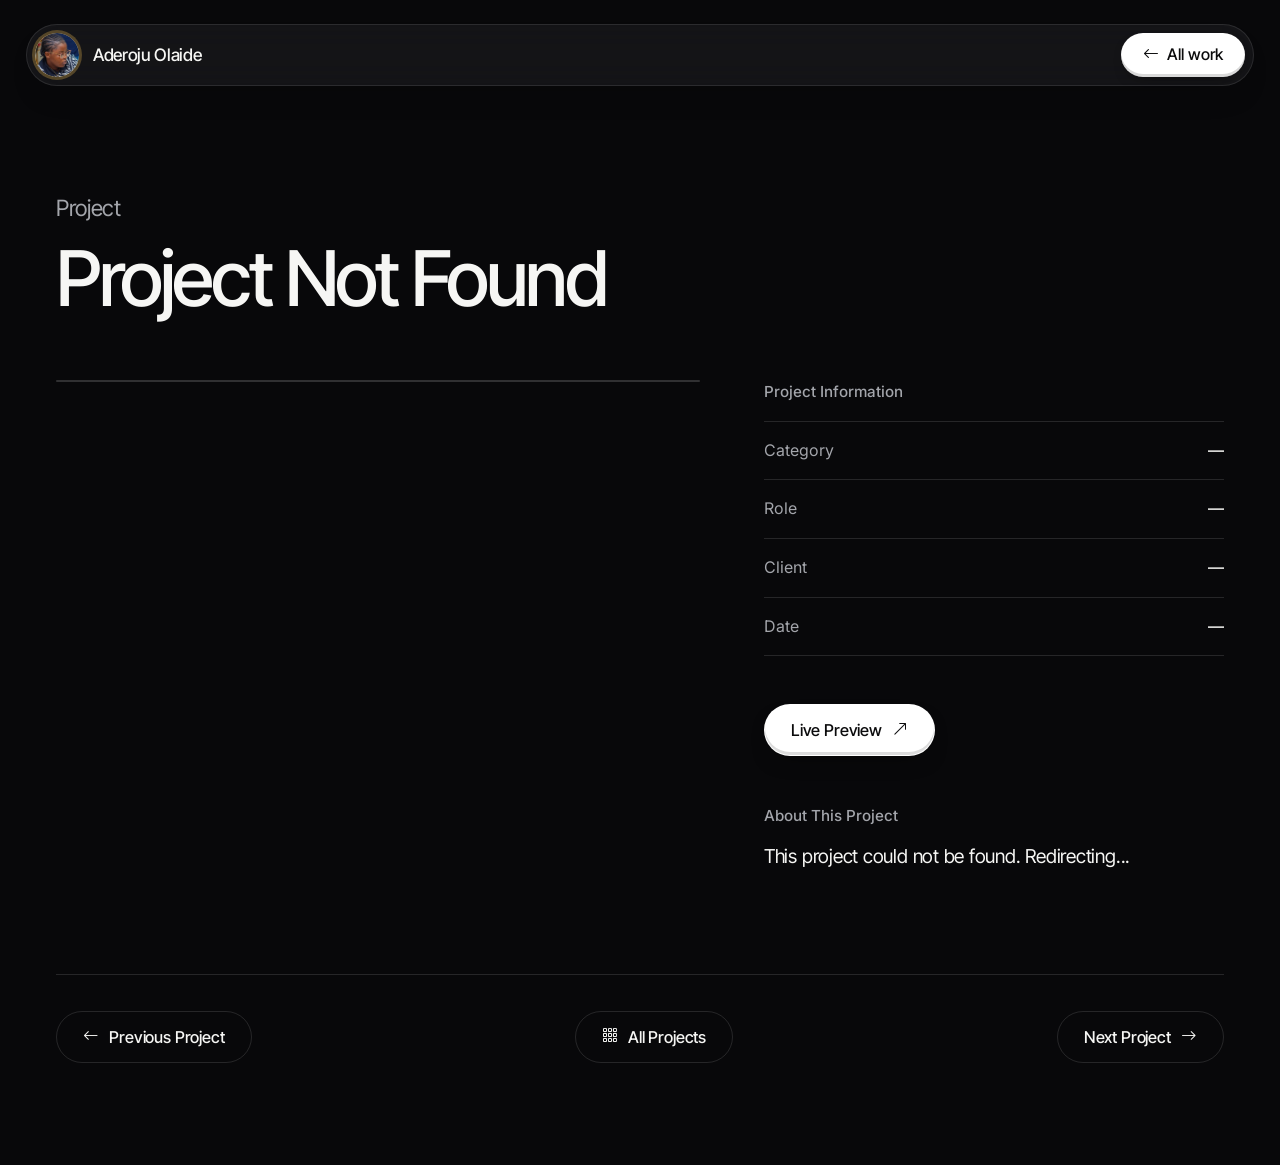
==== commit 4812d685: "Redesign portfolio and add RideLink, Jara and Agbeloba - New light/dark landing page: floating nav, " ====
--- a/portfolio-details.html
+++ b/portfolio-details.html
@@ -1,5 +1,5 @@
 <!DOCTYPE html>
-<html lang="en" data-theme="light">
+<html lang="en">
 
 <head>
   <meta charset="utf-8">
@@ -8,6 +8,7 @@
   <title>Project Details — Aderoju Olaide Portfolio</title>
   <meta content="" name="description">
   <meta content="" name="keywords">
+  <meta name="theme-color" content="#08080a">
 
   <!-- Favicons -->
   <link href="assets/img/favicon.png" rel="icon">
@@ -16,142 +17,130 @@
   <!-- Google Fonts -->
   <link rel="preconnect" href="https://fonts.googleapis.com">
   <link rel="preconnect" href="https://fonts.gstatic.com" crossorigin>
-  <link href="https://fonts.googleapis.com/css2?family=Inter:wght@300;400;500;600;700;800;900&family=Space+Grotesk:wght@300;400;500;600;700&display=swap" rel="stylesheet">
+  <link href="https://fonts.googleapis.com/css2?family=Instrument+Serif:ital@0;1&family=Inter:wght@400;500;600&family=Inter+Tight:wght@400;500;600&display=swap" rel="stylesheet">
 
   <!-- Vendor CSS Files -->
-  <link href="assets/vendor/aos/aos.css" rel="stylesheet">
-  <link href="assets/vendor/bootstrap/css/bootstrap.min.css" rel="stylesheet">
   <link href="assets/vendor/bootstrap-icons/bootstrap-icons.css" rel="stylesheet">
-  <link href="assets/vendor/boxicons/css/boxicons.min.css" rel="stylesheet">
-  <link href="assets/vendor/glightbox/css/glightbox.min.css" rel="stylesheet">
   <link href="assets/vendor/swiper/swiper-bundle.min.css" rel="stylesheet">
 
-  <!-- Template Main CSS File -->
+  <!-- Main CSS File -->
   <link href="assets/css/style.css" rel="stylesheet">
+
+  <!-- Motion is only enabled once JS is known to be running -->
+  <script>
+    document.documentElement.classList.add("js");
+    setTimeout(function () {
+      if (!window.__portfolioReady) document.documentElement.classList.remove("js");
+    }, 4000);
+  </script>
 </head>
 
-<body>
-  <!-- ======= Theme Toggle ======= -->
-  <button class="theme-toggle" id="themeToggle" aria-label="Toggle dark mode">
-    <i class="bi bi-moon-fill"></i>
-    <i class="bi bi-sun-fill"></i>
-  </button>
+<body class="tone-dark">
+  <!-- ======= Floating Nav ======= -->
+  <header class="nav" id="nav" data-tone="dark">
+    <div class="nav__pill">
+      <a href="index.html" class="nav__brand" aria-label="Aderoju Olaide — home">
+        <span class="avatar"><img src="assets/img/olaidee.jpg" alt=""></span>
+        <span class="nav__name">Aderoju Olaide</span>
+      </a>
+      <a href="index.html#portfolio" class="nav__cta"><i class="bi bi-arrow-left"></i>&nbsp; All work</a>
+    </div>
+  </header>
 
-  <!-- Back Navigation -->
-  <a href="index.html#portfolio" class="detail-back-btn" data-aos="fade-right">
-    <i class="bi bi-arrow-left"></i> Back to Portfolio
-  </a>
-
-  <main id="main" class="portfolio-detail-page">
+  <main id="main" class="detail">
 
     <!-- ======= Portfolio Details Section ======= -->
-    <section id="portfolio-details" class="portfolio-details section-padding">
-      <div class="container">
+    <section id="portfolio-details" class="wrap">
 
-        <!-- Dynamic project title -->
-        <div class="section-header" data-aos="fade-up">
-          <span class="section-subtitle" id="detailCategory">Project</span>
-          <h2 class="section-title" id="detailTitle">Loading...</h2>
-          <div class="title-decoration"></div>
+      <!-- Dynamic project title -->
+      <p class="detail__category" id="detailCategory" data-reveal>Project</p>
+      <h1 class="display" id="detailTitle" data-reveal>Loading...</h1>
+
+      <div class="detail__grid">
+
+        <!-- Image Slider -->
+        <div class="portfolio-details-slider swiper" data-reveal>
+          <div class="swiper-wrapper" id="detailSlider">
+            <!-- Slides injected dynamically -->
+          </div>
+          <div class="swiper-pagination"></div>
+          <div class="swiper-button-next"></div>
+          <div class="swiper-button-prev"></div>
         </div>
 
-        <div class="row g-5">
-
-          <!-- Image Slider -->
-          <div class="col-lg-7" data-aos="fade-right" data-aos-delay="100">
-            <div class="portfolio-details-slider swiper">
-              <div class="swiper-wrapper" id="detailSlider">
-                <!-- Slides injected dynamically -->
-              </div>
-              <div class="swiper-pagination"></div>
-              <div class="swiper-button-next"></div>
-              <div class="swiper-button-prev"></div>
+        <!-- Project Info -->
+        <div class="detail__aside" data-reveal>
+          <h2>Project Information</h2>
+          <div class="detail-info-grid">
+            <div class="detail-info-item">
+              <span class="detail-label">Category</span>
+              <span class="detail-value" id="detailCategoryValue">—</span>
+            </div>
+            <div class="detail-info-item">
+              <span class="detail-label">Role</span>
+              <span class="detail-value" id="detailRole">—</span>
+            </div>
+            <div class="detail-info-item">
+              <span class="detail-label">Client</span>
+              <span class="detail-value" id="detailClient">—</span>
+            </div>
+            <div class="detail-info-item">
+              <span class="detail-label">Date</span>
+              <span class="detail-value" id="detailDate">—</span>
             </div>
           </div>
 
-          <!-- Project Info -->
-          <div class="col-lg-5" data-aos="fade-left" data-aos-delay="200">
-            <div class="portfolio-detail-info">
-              <h3>Project Information</h3>
-              <div class="detail-info-grid">
-                <div class="detail-info-item">
-                  <span class="detail-label">Category</span>
-                  <span class="detail-value" id="detailCategoryValue">—</span>
-                </div>
-                <div class="detail-info-item">
-                  <span class="detail-label">Client</span>
-                  <span class="detail-value" id="detailClient">—</span>
-                </div>
-                <div class="detail-info-item">
-                  <span class="detail-label">Date</span>
-                  <span class="detail-value" id="detailDate">—</span>
-                </div>
-              </div>
-
-              <!-- Technologies -->
-              <div class="detail-technologies" id="detailTechnologies">
-                <!-- Tech badges injected dynamically -->
-              </div>
-
-              <!-- Action Buttons -->
-              <div class="detail-actions">
-                <a href="#" class="btn-primary-custom" id="detailLiveLink" target="_blank" rel="noopener">
-                  <i class="bi bi-box-arrow-up-right"></i> Live Preview
-                </a>
-                <a href="#" class="btn-outline-custom" id="detailGithubLink" target="_blank" rel="noopener" style="display:none;">
-                  <i class="bi bi-github"></i> View Code
-                </a>
-              </div>
-            </div>
-
-            <!-- Project Description -->
-            <div class="portfolio-detail-description" data-aos="fade-up" data-aos-delay="300">
-              <h3>About This Project</h3>
-              <p id="detailDescription">Loading project description...</p>
-            </div>
+          <!-- Technologies -->
+          <div class="detail-technologies" id="detailTechnologies">
+            <!-- Tech badges injected dynamically -->
           </div>
 
-        </div>
+          <!-- Action Buttons -->
+          <div class="detail-actions">
+            <a href="#" class="btn btn--solid" id="detailLiveLink" target="_blank" rel="noopener">
+              Live Preview <i class="bi bi-arrow-up-right"></i>
+            </a>
+            <a href="#" class="btn btn--ghost" id="detailGithubLink" target="_blank" rel="noopener" style="display:none;">
+              <i class="bi bi-github"></i> View Code
+            </a>
+            <a href="#" class="btn btn--ghost" id="detailFigmaLink" target="_blank" rel="noopener" style="display:none;">
+              <i class="bi bi-vector-pen"></i> View in Figma
+            </a>
+          </div>
 
-        <!-- Navigation between projects -->
-        <div class="project-navigation" data-aos="fade-up" data-aos-delay="400">
-          <a href="#" class="project-nav-btn" id="prevProject">
-            <i class="bi bi-arrow-left"></i>
-            <span>Previous Project</span>
-          </a>
-          <a href="index.html#portfolio" class="project-nav-btn project-nav-grid">
-            <i class="bi bi-grid-3x3-gap"></i>
-            <span>All Projects</span>
-          </a>
-          <a href="#" class="project-nav-btn" id="nextProject">
-            <span>Next Project</span>
-            <i class="bi bi-arrow-right"></i>
-          </a>
+          <!-- Project Description -->
+          <div class="portfolio-detail-description">
+            <h2>About This Project</h2>
+            <p id="detailDescription">Loading project description...</p>
+          </div>
         </div>
 
       </div>
+
+      <!-- Navigation between projects -->
+      <div class="project-navigation">
+        <a href="#" class="btn btn--ghost" id="prevProject">
+          <i class="bi bi-arrow-left"></i> Previous Project
+        </a>
+        <a href="index.html#portfolio" class="btn btn--ghost">
+          <i class="bi bi-grid-3x3-gap"></i> All Projects
+        </a>
+        <a href="#" class="btn btn--ghost" id="nextProject">
+          Next Project <i class="bi bi-arrow-right"></i>
+        </a>
+      </div>
+
     </section>
     <!-- End Portfolio Details Section -->
 
   </main><!-- End #main -->
 
-  <div id="preloader"></div>
-  <a href="#" class="back-to-top d-flex align-items-center justify-content-center"><i class="bi bi-arrow-up-short"></i></a>
-
   <!-- Vendor JS Files -->
-  <script src="assets/vendor/purecounter/purecounter_vanilla.js"></script>
-  <script src="assets/vendor/aos/aos.js"></script>
-  <script src="assets/vendor/bootstrap/js/bootstrap.bundle.min.js"></script>
-  <script src="assets/vendor/glightbox/js/glightbox.min.js"></script>
-  <script src="assets/vendor/isotope-layout/isotope.pkgd.min.js"></script>
   <script src="assets/vendor/swiper/swiper-bundle.min.js"></script>
-  <script src="assets/vendor/typed.js/typed.umd.js"></script>
-  <script src="assets/vendor/waypoints/noframework.waypoints.js"></script>
-  <script src="assets/vendor/php-email-form/validate.js"></script>
 
   <!-- Projects Data -->
   <script src="assets/js/projects.js"></script>
-  <!-- Template Main JS File -->
+  <!-- Main JS File -->
   <script src="assets/js/main.js"></script>
 </body>
 
--- a/assets/css/style.css
+++ b/assets/css/style.css
@@ -1,106 +1,58 @@
 /**
  * Aderoju Olaide — Portfolio
- * Modern, responsive, dark/light theme support
+ * Light "sheets" inset on a dark canvas, alternating with dark bands
  * ================================================
  */
 
 /* ============================================
-   CSS Custom Properties (Light + Dark themes)
+   Tokens
    ============================================ */
 :root {
-  /* ---- Accent / Brand ---- */
-  --accent: #6c63ff;
-  --accent-light: #8b83ff;
-  --accent-dark: #4f46e5;
-  --accent-glow: rgba(108, 99, 255, 0.35);
-  --gradient-primary: linear-gradient(135deg, #6c63ff 0%, #3b82f6 100%);
-  --gradient-hero: linear-gradient(135deg, #6c63ff 0%, #a855f7 50%, #3b82f6 100%);
-
   /* ---- Typography ---- */
-  --font-primary: "Inter", sans-serif;
-  --font-heading: "Space Grotesk", sans-serif;
-
-  /* ---- Sizing / Spacing ---- */
-  --section-padding: 100px 0;
-  --header-width: 100px;
-  --transition-base: 0.35s cubic-bezier(0.4, 0, 0.2, 1);
-  --border-radius: 16px;
-  --border-radius-sm: 8px;
-  --border-radius-xs: 4px;
-}
-
-/* ---- Light Theme ---- */
-[data-theme="light"] {
-  --bg-primary: #ffffff;
-  --bg-secondary: #f8f9fc;
-  --bg-tertiary: #f0f1f5;
-  --bg-card: #ffffff;
-  --text-primary: #1a1a2e;
-  --text-secondary: #555770;
-  --text-muted: #8b8da3;
-  --border-color: #e5e7eb;
-  --shadow-sm: 0 2px 8px rgba(0, 0, 0, 0.04);
-  --shadow-md: 0 4px 24px rgba(0, 0, 0, 0.06);
-  --shadow-lg: 0 8px 40px rgba(0, 0, 0, 0.08);
-  --shadow-xl: 0 16px 64px rgba(0, 0, 0, 0.1);
-  --nav-bg: rgba(255, 255, 255, 0.95);
-  --overlay: rgba(255, 255, 255, 0.8);
-  --code-bg: #f3f4f6;
-
-  /* Hero-specific (light) */
-  --hero-bg: #f8f9fc;
-  --hero-text: #1a1a2e;
-  --hero-text-muted: #555770;
-  --hero-text-subtle: rgba(26, 26, 46, 0.5);
-  --hero-ring-inset: #f8f9fc;
-  --hero-particle-color: rgba(26, 26, 46, 0.12);
-  --hero-stats-bg: rgba(255, 255, 255, 0.7);
-  --hero-stats-border: rgba(0, 0, 0, 0.08);
-  --hero-stats-divider: rgba(0, 0, 0, 0.1);
-  --hero-social-border: rgba(0, 0, 0, 0.1);
-  --hero-social-color: #555770;
-  --hero-social-bg: rgba(0, 0, 0, 0.03);
-  --hero-outline-border: rgba(0, 0, 0, 0.15);
-  --hero-outline-color: #1a1a2e;
-  --hero-shape-opacity: 0.08;
-  --hero-glow-opacity: 0.35;
-}
-
-/* ---- Dark Theme ---- */
-[data-theme="dark"] {
-  --bg-primary: #0f0f1a;
-  --bg-secondary: #1a1a2e;
-  --bg-tertiary: #222240;
-  --bg-card: #1a1a2e;
-  --text-primary: #e8e8f0;
-  --text-secondary: #a0a0b8;
-  --text-muted: #6b6b80;
-  --border-color: #2e2e48;
-  --shadow-sm: 0 2px 8px rgba(0, 0, 0, 0.2);
-  --shadow-md: 0 4px 24px rgba(0, 0, 0, 0.3);
-  --shadow-lg: 0 8px 40px rgba(0, 0, 0, 0.35);
-  --shadow-xl: 0 16px 64px rgba(0, 0, 0, 0.4);
-  --nav-bg: rgba(15, 15, 26, 0.95);
-  --overlay: rgba(15, 15, 26, 0.85);
-  --code-bg: #222240;
-
-  /* Hero-specific (dark) */
-  --hero-bg: #0a0a12;
-  --hero-text: #ffffff;
-  --hero-text-muted: rgba(255, 255, 255, 0.7);
-  --hero-text-subtle: rgba(255, 255, 255, 0.5);
-  --hero-ring-inset: #0a0a12;
-  --hero-particle-color: rgba(255, 255, 255, 0.15);
-  --hero-stats-bg: rgba(255, 255, 255, 0.04);
-  --hero-stats-border: rgba(255, 255, 255, 0.08);
-  --hero-stats-divider: rgba(255, 255, 255, 0.1);
-  --hero-social-border: rgba(255, 255, 255, 0.12);
-  --hero-social-color: rgba(255, 255, 255, 0.5);
-  --hero-social-bg: rgba(255, 255, 255, 0.04);
-  --hero-outline-border: rgba(255, 255, 255, 0.2);
-  --hero-outline-color: #ffffff;
-  --hero-shape-opacity: 0.12;
-  --hero-glow-opacity: 0.5;
+  --font-display: "Inter Tight", "Inter", system-ui, -apple-system, "Segoe UI", sans-serif;
+  --font-body: "Inter", system-ui, -apple-system, "Segoe UI", sans-serif;
+  --font-serif: "Instrument Serif", "Times New Roman", serif;
+
+  /* ---- Canvas / Layout ---- */
+  --canvas: #08080a;
+  --max: 1180px;
+  --gutter: clamp(20px, 4.4vw, 64px);
+  --sheet-gap: clamp(6px, 0.9vw, 12px);
+  --sheet-radius: clamp(26px, 3.2vw, 44px);
+  --radius: clamp(20px, 2.4vw, 32px);
+
+  /* ---- Motion ---- */
+  --ease: cubic-bezier(0.2, 0.7, 0.2, 1);
+  --ease-spring: cubic-bezier(0.3, 1.35, 0.5, 1);
+
+  /* ---- Status ---- */
+  --green: #22c55e;
+}
+
+/* ---- Light tone (sheets) ---- */
+.tone-light {
+  --bg: #f3f5f8;
+  --surface: #ffffff;
+  --fg: #0b0b0c;
+  --fg-2: #5b5e66;
+  --fg-3: #a2a5ad;
+  --line: rgba(11, 11, 12, 0.1);
+  --chip: rgba(11, 11, 12, 0.05);
+  --btn-bg: #0b0b0c;
+  --btn-fg: #ffffff;
+}
+
+/* ---- Dark tone (bands) ---- */
+.tone-dark {
+  --bg: #08080a;
+  --surface: #131316;
+  --fg: #f6f6f4;
+  --fg-2: #a3a5ab;
+  --fg-3: #6c6e75;
+  --line: rgba(255, 255, 255, 0.12);
+  --chip: rgba(255, 255, 255, 0.07);
+  --btn-bg: #ffffff;
+  --btn-fg: #0b0b0c;
 }
 
 /* ============================================
@@ -110,1772 +62,1724 @@
 *::before,
 *::after {
   box-sizing: border-box;
+}
+
+html {
+  -webkit-text-size-adjust: 100%;
+  scroll-padding-top: 96px;
+}
+
+body {
   margin: 0;
-  padding: 0;
-}
-
-html {
-  scroll-behavior: smooth;
-  scroll-padding-top: 60px;
-}
-
-body {
-  font-family: var(--font-primary);
-  color: var(--text-primary);
-  background: var(--bg-primary);
-  overflow-x: hidden;
-  transition: background var(--transition-base), color var(--transition-base);
-  line-height: 1.7;
+  background: var(--canvas);
+  color: #f6f6f4;
+  font-family: var(--font-body);
+  font-size: 1rem;
+  line-height: 1.6;
+  overflow-x: clip;
   -webkit-font-smoothing: antialiased;
   -moz-osx-font-smoothing: grayscale;
+  text-rendering: optimizeLegibility;
+}
+
+h1, h2, h3, h4, p, ul, ol, dl, dd, figure, blockquote {
+  margin: 0;
+}
+
+ul, ol {
+  padding: 0;
+  list-style: none;
+}
+
+img {
+  display: block;
+  max-width: 100%;
 }
 
 a {
-  color: var(--accent);
+  color: inherit;
   text-decoration: none;
-  transition: color var(--transition-base);
-}
-a:hover {
-  color: var(--accent-light);
-}
-
-h1, h2, h3, h4, h5, h6 {
-  font-family: var(--font-heading);
-  color: var(--text-primary);
-  line-height: 1.3;
-  font-weight: 700;
-}
-
-img {
-  max-width: 100%;
-  height: auto;
+}
+
+button, input, textarea {
+  font: inherit;
+  color: inherit;
+}
+
+button {
+  cursor: pointer;
+}
+
+sup {
+  line-height: 0;
+}
+
+:focus-visible {
+  outline: 2px solid currentColor;
+  outline-offset: 3px;
 }
 
 ::selection {
-  background: var(--accent);
-  color: #fff;
-}
-
-.section-padding {
-  padding: var(--section-padding);
-}
-
-.section-bg {
-  background: var(--bg-secondary);
+  background: #d8f36a;
+  color: #0b0b0c;
+}
+
+[hidden] {
+  display: none !important;
+}
+
+.d-block {
+  display: block !important;
+}
+
+.skip-link {
+  position: fixed;
+  left: 16px;
+  top: -80px;
+  z-index: 100;
+  padding: 10px 16px;
+  border-radius: 999px;
+  background: #fff;
+  color: #0b0b0c;
+  font-weight: 500;
+}
+.skip-link:focus {
+  top: 16px;
 }
 
 /* ============================================
-   Preloader
+   Layout primitives
    ============================================ */
-#preloader {
-  position: fixed;
-  inset: 0;
-  z-index: 99999;
-  background: var(--bg-primary);
-  display: flex;
+.wrap {
+  width: min(100% - var(--gutter) * 2, var(--max));
+  margin-inline: auto;
+}
+
+.sheet {
+  position: relative;
+  margin-inline: var(--sheet-gap);
+  border-radius: var(--sheet-radius);
+  background: var(--bg);
+  color: var(--fg);
+  overflow: clip;
+}
+
+.band {
+  position: relative;
+  background: var(--bg);
+  color: var(--fg);
+}
+
+.pad {
+  padding-block: clamp(72px, 10vw, 150px);
+}
+
+/* ============================================
+   Type
+   ============================================ */
+.display,
+.h2 {
+  font-family: var(--font-display);
+  font-weight: 500;
+  text-wrap: balance;
+}
+
+.display {
+  font-size: clamp(2.7rem, 7.1vw, 6.4rem);
+  line-height: 0.98;
+  letter-spacing: -0.042em;
+  max-width: 12.5em;
+}
+
+.h2 {
+  font-size: clamp(2rem, 4.8vw, 4.1rem);
+  line-height: 1.02;
+  letter-spacing: -0.038em;
+  max-width: 15em;
+}
+
+.serif {
+  font-family: var(--font-serif);
+  font-style: italic;
+  font-weight: 400;
+  font-size: 1.08em;
+  letter-spacing: -0.02em;
+}
+
+.dim {
+  color: var(--fg-3);
+}
+
+.lead {
+  font-family: var(--font-display);
+  font-size: clamp(1.2rem, 1.9vw, 1.5rem);
+  line-height: 1.35;
+  letter-spacing: -0.02em;
+}
+
+/* Section head: label ——— 01 */
+.sec-head {
+  display: flex;
+  align-items: center;
+  gap: 20px;
+  margin-bottom: clamp(28px, 4vw, 56px);
+  font-size: 0.95rem;
+  font-weight: 500;
+}
+.sec-head__label {
+  margin-right: auto;
+}
+.sec-head__rule {
+  width: clamp(48px, 8vw, 88px);
+  height: 1.5px;
+  background: currentColor;
+}
+.sec-head__num {
+  font-variant-numeric: tabular-nums;
+}
+
+/* ============================================
+   Buttons / Chips
+   ============================================ */
+.btn {
+  display: inline-flex;
   align-items: center;
   justify-content: center;
-  transition: opacity 0.5s, visibility 0.5s;
-}
-
-#preloader::before {
+  gap: 10px;
+  height: 52px;
+  padding: 0 26px;
+  border: 1px solid transparent;
+  border-radius: 999px;
+  font-family: var(--font-display);
+  font-size: 1.02rem;
+  font-weight: 500;
+  letter-spacing: -0.01em;
+  white-space: nowrap;
+  transition: transform 0.35s var(--ease), background 0.35s var(--ease), color 0.35s var(--ease), border-color 0.35s var(--ease);
+}
+.btn i {
+  font-size: 0.95em;
+  transition: transform 0.35s var(--ease);
+}
+.btn:hover i {
+  transform: translate(3px, 0);
+}
+.btn:active {
+  transform: scale(0.97);
+}
+
+.btn--solid {
+  background: var(--btn-bg);
+  color: var(--btn-fg);
+  box-shadow: inset 0 -3px 0 rgba(128, 128, 128, 0.28), 0 10px 22px -12px rgba(0, 0, 0, 0.55);
+}
+.btn--solid:hover {
+  transform: translateY(-2px);
+}
+
+.btn--ghost {
+  border-color: var(--line);
+  color: var(--fg);
+}
+.btn--ghost:hover {
+  background: var(--fg);
+  color: var(--bg);
+  border-color: var(--fg);
+}
+
+.btn--glass {
+  height: 46px;
+  padding: 0 20px;
+  background: rgba(255, 255, 255, 0.16);
+  border-color: rgba(255, 255, 255, 0.2);
+  color: #fff;
+  -webkit-backdrop-filter: blur(16px) saturate(1.4);
+  backdrop-filter: blur(16px) saturate(1.4);
+}
+.btn--glass:hover {
+  background: #fff;
+  color: #0b0b0c;
+}
+.btn--glass.btn--icon {
+  width: 46px;
+  padding: 0;
+}
+
+.chips {
+  display: flex;
+  flex-wrap: wrap;
+  gap: 8px;
+}
+.chip {
+  height: 42px;
+  padding: 0 20px;
+  border: 1px solid var(--line);
+  border-radius: 999px;
+  background: transparent;
+  color: var(--fg-2);
+  font-family: var(--font-display);
+  font-size: 0.98rem;
+  font-weight: 500;
+  transition: background 0.3s var(--ease), color 0.3s var(--ease), border-color 0.3s var(--ease);
+}
+.chip:hover {
+  color: var(--fg);
+  border-color: var(--fg-3);
+}
+.chip[aria-pressed="true"] {
+  background: var(--fg);
+  border-color: var(--fg);
+  color: var(--bg);
+}
+
+.arrow-pill {
+  display: inline-grid;
+  place-items: center;
+  width: 68px;
+  height: 48px;
+  border: 1.5px solid var(--fg);
+  border-radius: 999px;
+  background: transparent;
+  color: var(--fg);
+  font-size: 1.1rem;
+  transition: background 0.3s var(--ease), color 0.3s var(--ease), opacity 0.3s var(--ease), transform 0.3s var(--ease);
+}
+.arrow-pill:hover,
+.arrow-pill--solid {
+  background: var(--fg);
+  color: var(--bg);
+}
+.arrow-pill--solid:hover {
+  transform: scale(1.05);
+}
+.arrow-pill:disabled {
+  opacity: 0.28;
+  pointer-events: none;
+}
+
+/* Availability dot */
+.status__dot {
+  position: relative;
+  display: inline-block;
+  width: 8px;
+  height: 8px;
+  margin-right: 10px;
+  border-radius: 50%;
+  background: var(--green);
+  vertical-align: 0.08em;
+}
+.status__dot::after {
   content: "";
-  width: 48px;
-  height: 48px;
-  border: 4px solid var(--border-color);
-  border-top-color: var(--accent);
+  position: absolute;
+  inset: -4px;
   border-radius: 50%;
-  animation: spin 0.8s linear infinite;
-}
-
-@keyframes spin {
-  to { transform: rotate(360deg); }
+  border: 1.5px solid var(--green);
+  animation: pulse 2.4s var(--ease) infinite;
+}
+
+/* Cropped-in portrait used in the nav and footer */
+.avatar {
+  position: relative;
+  flex: none;
+  width: 44px;
+  height: 44px;
+  border-radius: 50%;
+  overflow: hidden;
+  background: #ffd98a;
+  box-shadow: 0 0 0 3px rgba(255, 201, 92, 0.28);
+}
+.avatar img {
+  position: absolute;
+  left: -40%;
+  top: -10%;
+  width: 300%;
+  max-width: none;
 }
 
 /* ============================================
-   Theme Toggle Button
+   Floating Nav
    ============================================ */
-.theme-toggle {
+.nav {
   position: fixed;
-  top: 20px;
-  right: 20px;
-  z-index: 9999;
-  width: 48px;
-  height: 48px;
-  border-radius: 50%;
-  border: 2px solid var(--border-color);
-  background: var(--bg-card);
+  inset: calc(var(--sheet-gap) + 12px) 0 auto;
+  z-index: 50;
+  display: flex;
+  justify-content: center;
+  padding-inline: calc(var(--sheet-gap) + 12px);
+  pointer-events: none;
+}
+.nav[data-tone="light"] {
+  --nav-bg: rgba(255, 255, 255, 0.76);
+  --nav-fg: #0b0b0c;
+  --nav-line: rgba(11, 11, 12, 0.08);
+  --nav-hover: rgba(11, 11, 12, 0.06);
+  --nav-cta-bg: #0b0b0c;
+  --nav-cta-fg: #ffffff;
+}
+.nav[data-tone="dark"] {
+  --nav-bg: rgba(26, 26, 29, 0.72);
+  --nav-fg: #f6f6f4;
+  --nav-line: rgba(255, 255, 255, 0.1);
+  --nav-hover: rgba(255, 255, 255, 0.1);
+  --nav-cta-bg: #ffffff;
+  --nav-cta-fg: #0b0b0c;
+}
+
+.nav__pill {
+  pointer-events: auto;
+  display: flex;
+  align-items: center;
+  justify-content: space-between;
+  gap: 16px;
+  width: min(100%, var(--max) + 48px);
+  padding: 8px;
+  border: 1px solid var(--nav-line);
+  border-radius: 999px;
+  background: var(--nav-bg);
+  color: var(--nav-fg);
+  -webkit-backdrop-filter: blur(22px) saturate(1.6);
+  backdrop-filter: blur(22px) saturate(1.6);
+  box-shadow: 0 16px 36px -22px rgba(0, 0, 0, 0.45);
+  transition: background 0.45s var(--ease), color 0.45s var(--ease), border-color 0.45s var(--ease);
+}
+
+.nav__brand {
+  display: flex;
+  align-items: center;
+  gap: 14px;
+  padding-right: 12px;
+  font-family: var(--font-display);
+  font-size: 1.08rem;
+  font-weight: 500;
+  letter-spacing: -0.02em;
+  white-space: nowrap;
+}
+
+.nav__links {
+  display: flex;
+  gap: 2px;
+}
+.nav__links a {
+  padding: 9px 16px;
+  border-radius: 999px;
+  font-size: 0.95rem;
+  font-weight: 500;
+  opacity: 0.62;
+  transition: opacity 0.3s var(--ease), background 0.3s var(--ease);
+}
+.nav__links a:hover,
+.nav__links a[aria-current="true"] {
+  opacity: 1;
+  background: var(--nav-hover);
+}
+
+.nav__cta {
+  display: inline-flex;
+  align-items: center;
+  height: 44px;
+  padding: 0 22px;
+  border-radius: 999px;
+  background: var(--nav-cta-bg);
+  color: var(--nav-cta-fg);
+  font-family: var(--font-display);
+  font-size: 1rem;
+  font-weight: 500;
+  white-space: nowrap;
+  box-shadow: inset 0 -3px 0 rgba(128, 128, 128, 0.3), 0 6px 14px -8px rgba(0, 0, 0, 0.6);
+  transition: transform 0.35s var(--ease), background 0.45s var(--ease), color 0.45s var(--ease);
+}
+.nav__cta:hover {
+  transform: translateY(-1px) scale(1.03);
+}
+
+/* ============================================
+   Hero
+   ============================================ */
+.hero {
+  margin-top: var(--sheet-gap);
+  padding-top: clamp(116px, 11.5vw, 164px);
+}
+
+.status {
+  display: inline-flex;
+  align-items: center;
+  padding: 7px 16px 7px 14px;
+  border: 1px solid var(--line);
+  border-radius: 999px;
+  background: var(--surface);
+  font-size: 0.9rem;
+  font-weight: 500;
+}
+
+.hero__intro {
+  max-width: 21em;
+  margin-top: clamp(20px, 2.4vw, 28px);
+  color: var(--fg-2);
+  font-family: var(--font-display);
+  font-size: clamp(1.15rem, 1.9vw, 1.55rem);
+  line-height: 1.28;
+  letter-spacing: -0.02em;
+}
+.wave {
+  display: inline-block;
+  transform-origin: 70% 80%;
+  animation: wave 2.6s ease-in-out 1.2s 2;
+}
+
+.hero .display {
+  margin-top: 0.4em;
+}
+
+.hero__foot {
+  display: flex;
+  align-items: flex-end;
+  justify-content: space-between;
+  gap: 28px 48px;
+  flex-wrap: wrap;
+  margin-top: clamp(26px, 3.2vw, 44px);
+}
+.hero__lede {
+  max-width: 30em;
+  color: var(--fg-2);
+  font-size: 1.08rem;
+}
+.hero__actions {
+  display: flex;
+  flex-wrap: wrap;
+  gap: 10px;
+}
+
+/* ---- Stickers ---- */
+.stickers {
+  position: relative;
+  height: clamp(232px, 27vw, 350px);
+  margin-top: clamp(36px, 5vw, 72px);
+}
+
+.sticker {
+  position: absolute;
+  left: var(--x);
+  top: var(--y);
+  display: inline-flex;
+  align-items: center;
+  gap: 0.45em;
+  padding: 0.4em 0.8em 0.48em 0.7em;
+  border: 1.5px solid var(--s-edge);
+  border-radius: 0.48em;
+  background: var(--s-bg);
+  color: var(--s-fg);
+  font-family: var(--font-display);
+  font-size: clamp(1.45rem, 3.3vw, 2.6rem);
+  font-weight: 500;
+  line-height: 1;
+  letter-spacing: -0.035em;
+  white-space: nowrap;
+  translate: var(--dx, 0px) var(--dy, 0px);
+  rotate: var(--r);
+  box-shadow: inset 0 2px 0 rgba(255, 255, 255, 0.6), inset 0 -3px 0 rgba(0, 0, 0, 0.05), 0 14px 26px -14px var(--s-fg), 0 2px 4px rgba(11, 11, 12, 0.06);
+  transition: scale 0.35s var(--ease-spring), box-shadow 0.35s var(--ease);
+  -webkit-user-select: none;
+  user-select: none;
+}
+.sticker i {
+  font-size: 0.82em;
+}
+
+.sticker--lime   { --s-bg: #d8f36a; --s-fg: #457f06; --s-edge: #c2e24c; }
+.sticker--sky    { --s-bg: #cfe5ff; --s-fg: #2a76dc; --s-edge: #b5d5fb; }
+.sticker--orange { --s-bg: #ffd48a; --s-fg: #cf6a05; --s-edge: #f6bf64; }
+.sticker--lilac  { --s-bg: #e8d5ff; --s-fg: #9247dc; --s-edge: #dabdfa; }
+.sticker--mint   { --s-bg: #b9f3c8; --s-fg: #118a53; --s-edge: #9be4af; }
+.sticker--rose   { --s-bg: #ffd3e0; --s-fg: #d63a72; --s-edge: #f8b9cb; }
+
+.sticker:nth-child(1) { --x: 0%;  --y: 6%;  --r: -9deg; z-index: 2; }
+.sticker:nth-child(2) { --x: 5%;  --y: 58%; --r: 7deg;  z-index: 3; }
+.sticker:nth-child(3) { --x: 31%; --y: 34%; --r: 58deg; z-index: 4; }
+.sticker:nth-child(4) { --x: 54%; --y: 9%;  --r: -6deg; z-index: 2; }
+.sticker:nth-child(5) { --x: 57%; --y: 60%; --r: 13deg; z-index: 5; }
+.sticker:nth-child(6) { --x: 85%; --y: 30%; --r: 34deg; z-index: 1; }
+
+@media (hover: hover) and (pointer: fine) {
+  .sticker {
+    cursor: grab;
+  }
+  .sticker:hover {
+    scale: 1.04;
+  }
+  .sticker.is-held {
+    cursor: grabbing;
+    scale: 1.07;
+    box-shadow: inset 0 2px 0 rgba(255, 255, 255, 0.6), inset 0 -3px 0 rgba(0, 0, 0, 0.05), 0 30px 40px -18px var(--s-fg), 0 2px 4px rgba(11, 11, 12, 0.06);
+  }
+}
+
+/* ============================================
+   Portfolio (dark carousel)
+   ============================================ */
+.work__intro {
+  display: flex;
+  align-items: flex-end;
+  justify-content: space-between;
+  gap: 28px 48px;
+  flex-wrap: wrap;
+}
+
+.work-track {
+  --card-w: min(66vw, 860px);
+  --gap: clamp(14px, 2vw, 32px);
+  position: relative;
+  display: flex;
+  gap: var(--gap);
+  padding-block: clamp(32px, 4.4vw, 60px) 32px;
+  overflow-x: auto;
+  overflow-y: hidden;
+  scroll-snap-type: x mandatory;
+  scrollbar-width: none;
+  outline-offset: -6px;
+  -webkit-user-select: none;
+  user-select: none;
+}
+.work-track::-webkit-scrollbar {
+  display: none;
+}
+/* Spacers so the first and last cards can sit dead centre */
+.work-track::before,
+.work-track::after {
+  content: "";
+  flex: 0 0 calc(50% - var(--card-w) / 2 - var(--gap));
+}
+.work-track.is-dragging {
+  cursor: grabbing;
+}
+.work-track.no-snap {
+  scroll-snap-type: none;
+}
+
+.work-card {
+  position: relative;
+  flex: 0 0 var(--card-w);
+  aspect-ratio: 16 / 10;
+  border-radius: var(--radius);
+  background: var(--surface);
+  color: #fff;
+  overflow: hidden;
+  isolation: isolate;
+  scroll-snap-align: center;
+}
+.js .work-card {
+  transition: transform 0.7s var(--ease), opacity 0.7s var(--ease), filter 0.7s var(--ease);
+}
+.js .work-card:not(.is-active) {
+  transform: scale(0.9);
+  opacity: 0.3;
+  filter: blur(6px) saturate(0.4);
   cursor: pointer;
-  display: flex;
+}
+.js .work-card:not(.is-active) a {
+  pointer-events: none;
+}
+
+.work-card__media,
+.work-card__shade {
+  position: absolute;
+  inset: 0;
+}
+.work-card__media {
+  z-index: -3;
+}
+.work-card__media img,
+.work-card__phone img {
+  width: 100%;
+  height: 100%;
+  object-fit: cover;
+  object-position: 50% 0;
+  pointer-events: none;
+}
+.work-card__media img {
+  transition: transform 1.2s var(--ease);
+}
+.work-card.is-active:hover .work-card__media img {
+  transform: scale(1.04);
+}
+.work-card__shade {
+  z-index: -1;
+  background:
+    linear-gradient(to bottom, rgba(0, 0, 0, 0.42), transparent 26%),
+    linear-gradient(to top, rgba(0, 0, 0, 0.88), rgba(0, 0, 0, 0.5) 34%, transparent 64%);
+}
+
+/* Phone screenshots: framed device over a blurred copy of itself */
+.work-card--phone .work-card__media img {
+  transform: scale(1.35);
+  filter: blur(42px) saturate(1.3) brightness(0.6);
+}
+.work-card--phone.is-active:hover .work-card__media img {
+  transform: scale(1.4);
+}
+.work-card__phone {
+  position: absolute;
+  z-index: -2;
+  right: 9%;
+  top: 17%;
+  width: 29%;
+  aspect-ratio: 9 / 19;
+  border-radius: clamp(14px, 1.8vw, 26px);
+  overflow: hidden;
+  rotate: 5deg;
+  box-shadow: 0 0 0 1px rgba(255, 255, 255, 0.16), 0 36px 60px -24px rgba(0, 0, 0, 0.8);
+  transition: translate 0.9s var(--ease), rotate 0.9s var(--ease);
+}
+.work-card.is-active:hover .work-card__phone {
+  translate: 0 -4%;
+  rotate: 3deg;
+}
+
+.work-card__badges {
+  position: absolute;
+  top: clamp(16px, 2.4vw, 30px);
+  left: clamp(16px, 2.4vw, 30px);
+  display: flex;
+  gap: 8px;
+}
+.work-card__index,
+.work-card__featured,
+.work-card__cat {
+  display: inline-flex;
   align-items: center;
   justify-content: center;
-  box-shadow: var(--shadow-md);
-  transition: all var(--transition-base);
-  overflow: hidden;
-}
-
-.theme-toggle:hover {
-  border-color: var(--accent);
-  transform: scale(1.1);
-  box-shadow: 0 0 20px var(--accent-glow);
-}
-
-.theme-toggle i {
-  font-size: 18px;
-  transition: all var(--transition-base);
+  gap: 6px;
+  height: 38px;
+  border: 1px solid rgba(255, 255, 255, 0.18);
+  border-radius: 999px;
+  background: rgba(255, 255, 255, 0.16);
+  font-size: 0.82rem;
+  font-weight: 500;
+  white-space: nowrap;
+  -webkit-backdrop-filter: blur(16px) saturate(1.4);
+  backdrop-filter: blur(16px) saturate(1.4);
+}
+.work-card__index {
+  width: 38px;
+  font-variant-numeric: tabular-nums;
+}
+.work-card__featured {
+  padding: 0 14px 0 12px;
+  border-color: rgba(216, 243, 106, 0.4);
+  background: rgba(216, 243, 106, 0.18);
+  color: #e6f99b;
+}
+.work-card__featured i {
+  font-size: 0.75rem;
+}
+.work-card__cat {
   position: absolute;
-}
-
-/* Moon icon visible in light mode */
-[data-theme="light"] .theme-toggle .bi-moon-fill {
-  opacity: 1;
-  color: var(--text-primary);
-  transform: rotate(0deg);
-}
-[data-theme="light"] .theme-toggle .bi-sun-fill {
-  opacity: 0;
-  transform: rotate(-180deg);
-}
-
-/* Sun icon visible in dark mode */
-[data-theme="dark"] .theme-toggle .bi-moon-fill {
-  opacity: 0;
-  transform: rotate(180deg);
-}
-[data-theme="dark"] .theme-toggle .bi-sun-fill {
-  opacity: 1;
-  color: #fbbf24;
-  transform: rotate(0deg);
-}
-
-/* ============================================
-   Back to Top
-   ============================================ */
-.back-to-top {
-  position: fixed;
-  visibility: hidden;
-  opacity: 0;
-  right: 20px;
-  bottom: 20px;
-  z-index: 996;
-  width: 44px;
-  height: 44px;
-  border-radius: 12px;
-  background: var(--gradient-primary);
-  color: #fff;
-  transition: all var(--transition-base);
-  box-shadow: var(--shadow-md);
-}
-.back-to-top i { font-size: 24px; line-height: 0; }
-.back-to-top:hover {
-  transform: translateY(-3px);
-  box-shadow: 0 6px 20px var(--accent-glow);
-  color: #fff;
-}
-.back-to-top.active { visibility: visible; opacity: 1; }
-
-/* ============================================
-   Header / Sidebar Navigation
-   ============================================ */
-#header {
-  position: fixed;
-  top: 0;
-  left: 0;
-  bottom: 0;
-  z-index: 9997;
-  padding: 15px;
-  overflow-y: auto;
-  transition: all 0.5s;
-  scrollbar-width: none;
-}
-#header::-webkit-scrollbar { display: none; }
-
-@media (max-width: 991px) {
-  #header {
-    width: 280px;
-    background: var(--nav-bg);
-    backdrop-filter: blur(20px);
-    -webkit-backdrop-filter: blur(20px);
-    border-right: 1px solid var(--border-color);
-    left: -280px;
-  }
-}
-
-#main {
-  margin-top: 0;
-}
-
-@media (min-width: 992px) {
-  #main { margin-left: var(--header-width); }
-  .hero-section { padding-left: var(--header-width); }
-  #footer { margin-left: var(--header-width); }
-}
-
-.nav-menu { padding: 0; display: block; }
-.nav-menu * { margin: 0; padding: 0; list-style: none; }
-.nav-menu > ul > li { position: relative; white-space: nowrap; }
-
-.nav-menu a,
-.nav-menu a:focus {
-  display: flex;
-  align-items: center;
-  color: var(--text-secondary);
-  padding: 10px 18px;
-  margin-bottom: 8px;
-  font-size: 15px;
-  border-radius: 14px;
-  background: var(--bg-secondary);
-  height: 52px;
-  width: 100%;
-  overflow: hidden;
-  transition: all var(--transition-base);
-  border: 1px solid transparent;
-}
-
-.nav-menu a i,
-.nav-menu a:focus i { font-size: 20px; }
-
-.nav-menu a span,
-.nav-menu a:focus span {
-  padding: 0 5px 0 7px;
-  color: var(--text-secondary);
-}
-
-@media (min-width: 992px) {
-  .nav-menu a, .nav-menu a:focus { width: 52px; }
-  .nav-menu a span, .nav-menu a:focus span { display: none; color: #fff; }
-}
-
-.nav-menu a:hover,
-.nav-menu .active,
-.nav-menu .active:focus,
-.nav-menu li:hover > a {
-  color: #fff;
-  background: var(--gradient-primary);
-  border-color: transparent;
-  box-shadow: 0 4px 15px var(--accent-glow);
-}
-
-.nav-menu a:hover span,
-.nav-menu .active span,
-.nav-menu .active:focus span,
-.nav-menu li:hover > a span { color: #fff; }
-
-.nav-menu a:hover,
-.nav-menu li:hover > a { width: 100%; color: #fff; }
-
-.nav-menu a:hover span,
-.nav-menu li:hover > a span { display: block; }
-
-/* ---- Mobile Nav ---- */
-.mobile-nav-toggle {
-  position: fixed;
-  right: 15px;
-  top: 15px;
-  z-index: 9998;
-  border: 0;
-  background: var(--bg-card);
-  font-size: 24px;
-  transition: all 0.4s;
-  outline: none !important;
-  line-height: 0;
-  cursor: pointer;
-  border-radius: 12px;
-  padding: 8px;
-  color: var(--text-primary);
-  box-shadow: var(--shadow-sm);
-  width: 44px;
-  height: 44px;
-  display: flex;
-  align-items: center;
-  justify-content: center;
-}
-
-.mobile-nav-active { overflow: hidden; }
-.mobile-nav-active #header { left: 0; }
-.mobile-nav-active .mobile-nav-toggle {
-  color: #fff;
-  background: var(--gradient-primary);
-}
-
-/* ============================================
-   Hero Section
-   ============================================ */
-.hero-section {
-  position: relative;
-  min-height: 100vh;
-  display: flex;
-  align-items: center;
-  background: var(--hero-bg);
-  overflow: hidden;
-  padding-bottom: 100px;
-  color: var(--hero-text);
-  transition: background var(--transition-base), color var(--transition-base);
-}
-
-.hero-bg-shapes {
+  top: clamp(16px, 2.4vw, 30px);
+  right: clamp(16px, 2.4vw, 30px);
+  padding: 0 14px;
+}
+
+.work-card__foot {
   position: absolute;
-  inset: 0;
-  pointer-events: none;
-  overflow: hidden;
-}
-
-.hero-bg-shapes .shape {
-  position: absolute;
-  border-radius: 50%;
-  filter: blur(100px);
-  opacity: var(--hero-shape-opacity);
-  transition: opacity var(--transition-base);
-}
-
-.shape-1 {
-  width: 600px;
-  height: 600px;
-  background: #6c63ff;
-  top: -200px;
-  right: -150px;
-  animation: float 8s ease-in-out infinite;
-}
-
-.shape-2 {
-  width: 400px;
-  height: 400px;
-  background: #a855f7;
-  bottom: -150px;
-  left: 5%;
-  animation: float 10s ease-in-out infinite reverse;
-}
-
-.shape-3 {
-  width: 300px;
-  height: 300px;
-  background: #3b82f6;
-  top: 35%;
-  left: 45%;
-  animation: float 12s ease-in-out infinite;
-}
-
-@keyframes float {
-  0%, 100% { transform: translateY(0) scale(1); }
-  50% { transform: translateY(-30px) scale(1.05); }
-}
-
-/* Hero Particles */
-.hero-particles {
-  position: absolute;
-  inset: 0;
-  overflow: hidden;
-  pointer-events: none;
-}
-
-.hero-particles::before,
-.hero-particles::after {
-  content: '';
-  position: absolute;
-  width: 2px;
-  height: 2px;
-  background: var(--hero-particle-color);
-  border-radius: 50%;
-  box-shadow:
-    100px 200px 0 var(--hero-particle-color),
-    300px 100px 0 var(--hero-particle-color),
-    500px 300px 0 var(--hero-particle-color),
-    700px 150px 0 var(--hero-particle-color),
-    200px 400px 0 var(--hero-particle-color),
-    600px 50px 0 var(--hero-particle-color),
-    800px 350px 0 var(--hero-particle-color),
-    150px 80px 0 var(--hero-particle-color),
-    450px 250px 0 var(--hero-particle-color),
-    900px 200px 0 var(--hero-particle-color);
-  animation: twinkle 4s ease-in-out infinite;
-}
-
-.hero-particles::after {
-  box-shadow:
-    50px 350px 0 var(--hero-particle-color),
-    250px 50px 0 var(--hero-particle-color),
-    400px 400px 0 var(--hero-particle-color),
-    650px 250px 0 var(--hero-particle-color),
-    850px 100px 0 var(--hero-particle-color);
-  animation: twinkle 5s ease-in-out infinite reverse;
-}
-
-@keyframes twinkle {
-  0%, 100% { opacity: 0.6; }
-  50% { opacity: 1; }
-}
-
-.hero-content { position: relative; z-index: 2; }
-
-/* Hero Greeting */
-.hero-greeting {
-  display: inline-block;
-  font-size: clamp(1rem, 2vw, 1.3rem);
-  font-weight: 500;
-  color: var(--hero-text-muted);
-  margin-bottom: 12px;
-  letter-spacing: 0.5px;
-  transition: color var(--transition-base);
-}
-
-.hero-greeting .gradient-text {
-  font-weight: 700;
-}
-
-.gradient-text {
-  background: linear-gradient(135deg, #6c63ff 0%, #a855f7 50%, #3b82f6 100%);
-  -webkit-background-clip: text;
-  -webkit-text-fill-color: transparent;
-  background-clip: text;
-}
-
-/* Hero Title */
-.hero-title {
-  font-size: clamp(2.5rem, 6vw, 4.5rem);
-  font-weight: 900;
-  line-height: 1.08;
-  margin-bottom: 10px;
-  color: var(--hero-text);
-  letter-spacing: -1px;
-  transition: color var(--transition-base);
-}
-
-.hero-title-accent {
-  color: var(--hero-text-subtle);
-  transition: color var(--transition-base);
-}
-
-.hero-subtitle {
-  font-size: clamp(1rem, 2.5vw, 1.4rem);
-  color: var(--hero-text-subtle);
-  font-weight: 400;
-  min-height: 2em;
-  margin-bottom: 20px;
-  transition: color var(--transition-base);
-}
-
-.typing-cursor {
-  color: #6c63ff;
-  animation: blink 0.8s step-end infinite;
-  font-weight: 300;
-}
-
-@keyframes blink {
-  0%, 100% { opacity: 1; }
-  50% { opacity: 0; }
-}
-
-.hero-description {
-  font-size: 1.05rem;
-  color: var(--hero-text-subtle);
-  max-width: 520px;
-  margin-bottom: 32px;
-  line-height: 1.8;
-  transition: color var(--transition-base);
-}
-
-/* Hero CTA buttons */
-.hero-section .btn-outline-custom {
-  border-color: var(--hero-outline-border);
-  color: var(--hero-outline-color);
-  transition: all var(--transition-base);
-}
-
-.hero-section .btn-outline-custom:hover {
-  border-color: #6c63ff;
-  color: #6c63ff;
-  background: rgba(108, 99, 255, 0.1);
-}
-
-.hero-cta {
-  display: flex;
+  inset: auto 0 0;
+  display: flex;
+  align-items: flex-end;
+  justify-content: space-between;
   gap: 16px;
   flex-wrap: wrap;
-  margin-bottom: 32px;
-}
-
-.hero-social {
-  display: flex;
-  gap: 12px;
-}
-
-.hero-social a {
-  width: 44px;
-  height: 44px;
-  border-radius: 12px;
-  border: 1px solid var(--hero-social-border);
+  padding: clamp(18px, 3vw, 40px);
+}
+.work-card__meta {
+  text-shadow: 0 1px 14px rgba(0, 0, 0, 0.55);
+}
+.work-card__title {
+  font-family: var(--font-display);
+  font-size: clamp(1.2rem, 2vw, 1.65rem);
+  font-weight: 600;
+  line-height: 1.15;
+  letter-spacing: -0.018em;
+}
+.work-card__client {
+  margin-top: 6px;
+  font-size: 1rem;
+  line-height: 1.3;
+}
+.work-card__date {
+  margin-top: 4px;
+  font-size: 0.9rem;
+  opacity: 0.6;
+}
+.work-card__actions {
+  display: flex;
+  gap: 8px;
+}
+
+.work__controls {
   display: flex;
   align-items: center;
-  justify-content: center;
-  color: var(--hero-social-color);
-  font-size: 18px;
-  transition: all var(--transition-base);
-  background: var(--hero-social-bg);
-}
-
-.hero-social a:hover {
-  border-color: #6c63ff;
-  color: #6c63ff;
-  transform: translateY(-3px);
-  box-shadow: 0 4px 20px rgba(108, 99, 255, 0.3);
-  background: rgba(108, 99, 255, 0.1);
-}
-
-/* ---- Hero Avatar (Circular Glowing) ---- */
-.hero-image {
-  display: flex;
-  justify-content: center;
+  justify-content: space-between;
+  gap: 24px;
+}
+.work__count {
+  display: flex;
   align-items: center;
+  gap: 16px;
+  font-size: 0.95rem;
+  font-weight: 500;
+  font-variant-numeric: tabular-nums;
+}
+.work__count span:last-child {
+  color: var(--fg-3);
+}
+.work__progress {
   position: relative;
-  z-index: 2;
-}
-
-.hero-avatar-wrapper {
+  width: clamp(80px, 14vw, 160px);
+  height: 1.5px;
+  background: var(--line);
+}
+.work__progress i {
+  position: absolute;
+  inset: 0 auto 0 0;
+  width: 0;
+  background: var(--fg);
+  transition: width 0.6s var(--ease);
+}
+.work__arrows {
+  display: flex;
+  gap: 10px;
+}
+
+/* ============================================
+   About
+   ============================================ */
+.about__grid {
+  display: grid;
+  grid-template-columns: minmax(0, 5fr) minmax(0, 7fr);
+  gap: clamp(36px, 6vw, 96px);
+  align-items: start;
+}
+
+.about__photos {
   position: relative;
-  width: clamp(260px, 28vw, 380px);
-  height: clamp(260px, 28vw, 380px);
-  display: flex;
-  align-items: center;
-  justify-content: center;
-}
-
-.hero-avatar-glow {
-  position: absolute;
-  inset: -20px;
-  border-radius: 50%;
-  background: conic-gradient(from 0deg, #6c63ff, #a855f7, #3b82f6, #6c63ff);
-  filter: blur(40px);
-  opacity: var(--hero-glow-opacity);
-  animation: glow-rotate 6s linear infinite;
-  z-index: 0;
-  transition: opacity var(--transition-base);
-}
-
-@keyframes glow-rotate {
-  0% { transform: rotate(0deg); }
-  100% { transform: rotate(360deg); }
-}
-
-.hero-avatar-ring {
-  position: absolute;
-  inset: -6px;
-  border-radius: 50%;
-  background: conic-gradient(from 0deg, #6c63ff, #a855f7, #3b82f6, #22d3ee, #6c63ff);
-  z-index: 1;
-  animation: glow-rotate 4s linear infinite;
-}
-
-.hero-avatar-ring::after {
-  content: '';
-  position: absolute;
-  inset: 4px;
-  border-radius: 50%;
-  background: var(--hero-bg);
-  transition: background var(--transition-base);
-}
-
-.hero-avatar-img {
-  position: relative;
-  z-index: 2;
+  padding: 0 9% 12% 0;
+}
+.about__photo {
+  aspect-ratio: 4 / 5;
+  border-radius: var(--radius);
+  background: #dfe3e9;
+  overflow: hidden;
+}
+.about__photo img {
   width: 100%;
   height: 100%;
+  object-fit: cover;
+  object-position: 18% 50%;
+}
+
+.polaroid {
+  position: absolute;
+  right: 0;
+  bottom: 0;
+  width: 44%;
+  padding: 8px 8px 0;
+  border-radius: 10px;
+  background: #fff;
+  rotate: 6deg;
+  box-shadow: 0 28px 48px -22px rgba(11, 11, 12, 0.45), 0 2px 6px rgba(11, 11, 12, 0.08);
+  transition: rotate 0.6s var(--ease-spring), scale 0.6s var(--ease-spring);
+}
+.polaroid:hover {
+  rotate: 2deg;
+  scale: 1.04;
+}
+.polaroid img {
+  width: 100%;
+  aspect-ratio: 4 / 5;
+  border-radius: 4px;
+  object-fit: cover;
+  object-position: 50% 35%;
+}
+.polaroid figcaption {
+  padding: 10px 0 12px;
+  color: #3b3d42;
+  font-family: var(--font-serif);
+  font-style: italic;
+  font-size: 1.1rem;
+  line-height: 1;
+  text-align: center;
+}
+
+.about__copy > * + * {
+  margin-top: 22px;
+}
+.about__copy .lead {
+  margin-top: clamp(24px, 3vw, 36px);
+}
+.about__copy > p:not(.lead) {
+  max-width: 38em;
+  color: var(--fg-2);
+}
+
+.facts {
+  display: grid;
+  grid-template-columns: repeat(2, minmax(0, 1fr));
+  column-gap: 32px;
+  margin-top: 32px;
+}
+.facts > div {
+  padding: 16px 0;
+  border-top: 1px solid var(--line);
+}
+.facts dt,
+.contact__info dt {
+  color: var(--fg-2);
+  font-size: 0.86rem;
+}
+.facts dd {
+  margin-top: 2px;
+  font-weight: 500;
+  overflow-wrap: anywhere;
+}
+.facts a:hover,
+.contact__info a:hover {
+  text-decoration: underline;
+  text-underline-offset: 4px;
+}
+.about__copy .btn {
+  margin-top: 28px;
+}
+
+.stats {
+  display: grid;
+  grid-template-columns: repeat(4, minmax(0, 1fr));
+  margin-top: clamp(56px, 8vw, 112px);
+  border-top: 1px solid var(--line);
+}
+.stats li {
+  padding-top: clamp(20px, 2.6vw, 32px);
+}
+.stats li + li {
+  padding-left: clamp(16px, 2.6vw, 36px);
+  border-left: 1px solid var(--line);
+}
+.stat__num {
+  display: block;
+  font-family: var(--font-display);
+  font-size: clamp(2.6rem, 6vw, 5rem);
+  font-weight: 500;
+  line-height: 1;
+  letter-spacing: -0.05em;
+  font-variant-numeric: tabular-nums;
+}
+.stat__num sup {
+  margin-left: 0.06em;
+  color: var(--fg-3);
+  font-size: 0.5em;
+  vertical-align: 0.72em;
+}
+.stat__label {
+  display: block;
+  margin-top: 10px;
+  color: var(--fg-2);
+  font-size: 0.95rem;
+}
+
+/* ============================================
+   Services (rows)
+   ============================================ */
+.services {
+  padding-top: 0;
+}
+
+.rows {
+  margin-top: clamp(36px, 5vw, 72px);
+  border-bottom: 1px solid var(--line);
+}
+.rows li {
+  border-top: 1px solid var(--line);
+}
+.row {
+  position: relative;
+  display: grid;
+  grid-template-columns: 72px minmax(0, 5fr) minmax(0, 6fr) 52px;
+  align-items: center;
+  gap: clamp(16px, 2.4vw, 32px);
+  margin: -1px calc(clamp(12px, 2vw, 28px) * -1);
+  padding: clamp(22px, 2.8vw, 34px) clamp(12px, 2vw, 28px);
+  border-radius: var(--radius);
+  transition: background 0.4s var(--ease), color 0.4s var(--ease);
+}
+.row__num {
+  color: var(--fg-3);
+  font-size: 0.95rem;
+  font-weight: 500;
+  font-variant-numeric: tabular-nums;
+}
+.row__title {
+  font-family: var(--font-display);
+  font-size: clamp(1.4rem, 2.6vw, 2.2rem);
+  font-weight: 500;
+  line-height: 1.1;
+  letter-spacing: -0.028em;
+  transition: transform 0.4s var(--ease);
+}
+.row__desc {
+  color: var(--fg-2);
+  transition: color 0.4s var(--ease);
+}
+.row__arrow {
+  display: grid;
+  place-items: center;
+  width: 52px;
+  height: 52px;
+  border: 1.5px solid var(--line);
+  border-radius: 50%;
+  font-size: 1.05rem;
+  transition: background 0.4s var(--ease), color 0.4s var(--ease), border-color 0.4s var(--ease), transform 0.4s var(--ease);
+}
+.row:hover,
+.row:focus-visible {
+  background: var(--fg);
+  color: var(--bg);
+}
+.row:hover .row__title,
+.row:focus-visible .row__title {
+  transform: translateX(8px);
+}
+.row:hover .row__desc,
+.row:focus-visible .row__desc {
+  color: rgba(255, 255, 255, 0.68);
+}
+.row:hover .row__arrow,
+.row:focus-visible .row__arrow {
+  background: var(--bg);
+  border-color: var(--bg);
+  color: var(--fg);
+  transform: rotate(45deg);
+}
+
+/* ============================================
+   Resume + Skills (dark)
+   ============================================ */
+.tl-group {
+  margin-top: clamp(48px, 7vw, 96px);
+}
+.tl-group__label {
+  display: flex;
+  align-items: center;
+  gap: 10px;
+  padding-bottom: 18px;
+  color: var(--fg-2);
+  font-size: 0.95rem;
+  font-weight: 500;
+}
+
+.tl__row {
+  display: grid;
+  grid-template-columns: minmax(0, 2.4fr) minmax(0, 4fr) minmax(0, 5.6fr);
+  gap: clamp(16px, 3vw, 48px);
+  padding-block: clamp(24px, 3vw, 36px);
+  border-top: 1px solid var(--line);
+}
+.tl__date {
+  color: var(--fg-2);
+  font-size: 0.95rem;
+  font-variant-numeric: tabular-nums;
+  line-height: 1.9;
+}
+.tl__role h4 {
+  font-family: var(--font-display);
+  font-size: clamp(1.25rem, 2vw, 1.6rem);
+  font-weight: 500;
+  line-height: 1.2;
+  letter-spacing: -0.02em;
+}
+.tl__role p {
+  margin-top: 6px;
+  color: var(--fg-2);
+}
+.tl__points {
+  color: var(--fg-2);
+  font-size: 0.98rem;
+}
+ul.tl__points li {
+  position: relative;
+  padding-left: 22px;
+}
+ul.tl__points li + li {
+  margin-top: 8px;
+}
+ul.tl__points li::before {
+  content: "";
+  position: absolute;
+  left: 0;
+  top: 0.78em;
+  width: 10px;
+  height: 1.5px;
+  background: var(--fg-3);
+}
+
+.skills {
+  display: grid;
+  grid-template-columns: repeat(3, minmax(0, 1fr));
+  gap: 12px;
+}
+.skill {
+  display: flex;
+  flex-direction: column;
+  padding: clamp(20px, 2.4vw, 28px);
+  border: 1px solid var(--line);
+  border-radius: var(--radius);
+  background: var(--surface);
+}
+.skill__name {
+  color: var(--fg-2);
+  font-size: 0.95rem;
+  font-weight: 500;
+}
+.skill__value {
+  margin-top: clamp(28px, 4vw, 56px);
+  font-family: var(--font-display);
+  font-size: clamp(2.4rem, 4.4vw, 3.6rem);
+  font-weight: 500;
+  line-height: 1;
+  letter-spacing: -0.05em;
+  font-variant-numeric: tabular-nums;
+}
+.skill__value sup {
+  margin-left: 0.08em;
+  color: var(--fg-3);
+  font-size: 0.45em;
+  vertical-align: 0.9em;
+}
+.skill__bar {
+  position: relative;
+  height: 3px;
+  margin-top: 20px;
+  border-radius: 3px;
+  background: var(--line);
+  overflow: hidden;
+}
+.skill__bar i {
+  position: absolute;
+  inset: 0 auto 0 0;
+  width: var(--v);
+  border-radius: 3px;
+  background: var(--fg);
+}
+.js .skill[data-reveal] .skill__bar i {
+  width: 0;
+  transition: width 1.4s var(--ease) 0.3s;
+}
+.js .skill.is-in .skill__bar i {
+  width: var(--v);
+}
+
+/* ============================================
+   Testimonials
+   ============================================ */
+.quotes {
+  display: grid;
+  grid-template-columns: minmax(0, 5fr) minmax(0, 7fr);
+  gap: clamp(32px, 6vw, 96px);
+  align-items: start;
+}
+.quotes__aside {
+  position: sticky;
+  top: 128px;
+}
+
+.quote {
+  padding-block: clamp(26px, 3.4vw, 40px);
+  border-top: 1px solid var(--line);
+}
+.quotes__list li:first-child .quote {
+  padding-top: 0;
+  border-top: 0;
+}
+.quotes__list li:last-child .quote {
+  padding-bottom: 0;
+}
+.quote blockquote {
+  font-family: var(--font-display);
+  font-size: clamp(1.15rem, 1.7vw, 1.4rem);
+  line-height: 1.42;
+  letter-spacing: -0.015em;
+}
+.quote figcaption {
+  display: flex;
+  align-items: center;
+  gap: 14px;
+  margin-top: 24px;
+}
+.quote figcaption img {
+  width: 46px;
+  height: 46px;
   border-radius: 50%;
   object-fit: cover;
-  border: 4px solid var(--hero-bg);
-  transition: border-color var(--transition-base);
-}
-
-/* ---- Hero Stats Row ---- */
-.hero-stats-row {
-  position: absolute;
-  bottom: 40px;
-  left: 50%;
-  transform: translateX(-50%);
-  display: flex;
+}
+.quote strong {
+  display: block;
+  font-weight: 500;
+  line-height: 1.3;
+}
+.quote small {
+  color: var(--fg-2);
+  font-size: 0.9rem;
+}
+
+/* ============================================
+   Contact
+   ============================================ */
+.contact {
+  padding-top: clamp(72px, 10vw, 150px);
+}
+
+.contact__kicker {
+  color: var(--fg-2);
+  font-family: var(--font-display);
+  font-size: clamp(1.15rem, 1.9vw, 1.55rem);
+  letter-spacing: -0.02em;
+}
+
+.mail {
+  display: inline-flex;
   align-items: center;
-  gap: 0;
-  background: var(--hero-stats-bg);
-  border: 1px solid var(--hero-stats-border);
-  border-radius: 20px;
-  padding: 28px 48px;
-  backdrop-filter: blur(20px);
-  z-index: 3;
-  width: fit-content;
-  transition: background var(--transition-base), border-color var(--transition-base);
-}
-
-.hero-stat-item {
-  text-align: center;
-  padding: 0 36px;
-}
-
-.hero-stat-number {
-  display: block;
-  font-size: clamp(1.8rem, 3vw, 2.6rem);
-  font-weight: 800;
-  font-family: var(--font-heading);
-  color: var(--hero-text);
-  line-height: 1;
-  margin-bottom: 6px;
-  transition: color var(--transition-base);
-}
-
-.hero-stat-plus {
-  font-size: 0.7em;
-  color: #6c63ff;
-  font-weight: 700;
-}
-
-.hero-stat-label {
-  font-size: 13px;
-  color: var(--hero-text-subtle);
-  font-weight: 500;
-  text-transform: uppercase;
-  letter-spacing: 1.5px;
-  transition: color var(--transition-base);
-}
-
-.hero-stat-divider {
-  width: 1px;
-  height: 40px;
-  background: var(--hero-stats-divider);
-  flex-shrink: 0;
-  transition: background var(--transition-base);
-}
-
-/* Hero Stats responsive */
-@media (max-width: 992px) {
-  .hero-stats-row {
-    position: relative;
-    bottom: auto;
-    left: auto;
-    transform: none;
-    margin-top: 40px;
-    padding: 20px 24px;
-    justify-content: center;
-    width: 100%;
-  }
-  .hero-stat-item { padding: 0 20px; }
-  .hero-avatar-wrapper {
-    width: 220px;
-    height: 220px;
-    margin: 0 auto 30px;
-  }
-}
-
-@media (max-width: 576px) {
-  .hero-stats-row {
-    flex-wrap: wrap;
-    gap: 16px;
-    padding: 20px 16px;
-    border-radius: 16px;
-  }
-  .hero-stat-divider { display: none; }
-  .hero-stat-item {
-    flex: 1 1 40%;
-    padding: 8px 0;
-  }
-  .hero-avatar-wrapper {
-    width: 180px;
-    height: 180px;
-  }
-  .hero-title { letter-spacing: -0.5px; }
-}
-
-/* ---- Buttons ---- */
-.btn-primary-custom {
+  gap: 0.28em;
+  max-width: 100%;
+  margin-top: max(0.18em, 12px);
+  font-family: var(--font-display);
+  font-size: clamp(1.4rem, 6.1vw, 5.25rem);
+  font-weight: 500;
+  line-height: 1.1;
+  letter-spacing: -0.04em;
+}
+.mail__text {
+  overflow-wrap: anywhere;
+  background: linear-gradient(currentColor, currentColor) 0 100% / 0 2px no-repeat;
+  transition: background-size 0.6s var(--ease);
+}
+.mail:hover .mail__text {
+  background-size: 100% 2px;
+}
+.mail__arrow {
+  display: grid;
+  place-items: center;
+  flex: none;
+  width: 0.92em;
+  height: 0.92em;
+  border-radius: 50%;
+  background: var(--chip);
+  transition: background 0.4s var(--ease), color 0.4s var(--ease), transform 0.4s var(--ease);
+}
+.mail__arrow i {
+  font-size: 0.4em;
+}
+.mail:hover .mail__arrow {
+  background: var(--fg);
+  color: var(--bg);
+  transform: rotate(45deg);
+}
+
+.contact__grid {
+  display: grid;
+  grid-template-columns: minmax(0, 4fr) minmax(0, 8fr);
+  gap: clamp(36px, 6vw, 96px);
+  margin-top: clamp(48px, 7vw, 96px);
+}
+
+.contact__info > div {
+  padding: 18px 0;
+  border-top: 1px solid var(--line);
+}
+.contact__info dd {
+  margin-top: 4px;
+  font-weight: 500;
+}
+.socials {
+  display: flex;
+  flex-wrap: wrap;
+  gap: 8px;
+  padding-top: 6px;
+}
+.socials a {
   display: inline-flex;
   align-items: center;
   gap: 8px;
-  padding: 14px 32px;
-  border-radius: 12px;
-  background: var(--gradient-primary);
-  color: #fff;
-  font-weight: 600;
-  font-size: 15px;
-  border: none;
-  cursor: pointer;
-  transition: all var(--transition-base);
-  box-shadow: 0 4px 15px var(--accent-glow);
+  height: 38px;
+  padding: 0 14px;
+  border: 1px solid var(--line);
+  border-radius: 999px;
+  font-size: 0.9rem;
+  transition: background 0.3s var(--ease), color 0.3s var(--ease);
+}
+.contact__info .socials a:hover {
+  background: var(--fg);
+  color: var(--bg);
   text-decoration: none;
 }
 
-.btn-primary-custom:hover {
-  transform: translateY(-2px);
-  box-shadow: 0 8px 25px var(--accent-glow);
-  color: #fff;
-}
-
-.btn-primary-custom:active { transform: translateY(0); }
-
-.btn-outline-custom {
-  display: inline-flex;
-  align-items: center;
-  gap: 8px;
-  padding: 14px 32px;
-  border-radius: 12px;
+.contact-form {
+  display: grid;
+  grid-template-columns: repeat(2, minmax(0, 1fr));
+  gap: 28px 32px;
+  align-items: start;
+}
+.field--full {
+  grid-column: 1 / -1;
+}
+.field label {
+  display: block;
+  color: var(--fg-2);
+  font-size: 0.86rem;
+}
+.field input,
+.field textarea {
+  display: block;
+  width: 100%;
+  padding: 8px 0 14px;
+  border: 0;
+  border-bottom: 1px solid var(--line);
+  border-radius: 0;
   background: transparent;
-  color: var(--text-primary);
-  font-weight: 600;
-  font-size: 15px;
-  border: 2px solid var(--border-color);
-  cursor: pointer;
-  transition: all var(--transition-base);
-  text-decoration: none;
-}
-
-.btn-outline-custom:hover {
-  border-color: var(--accent);
-  color: var(--accent);
-  transform: translateY(-2px);
-  background: rgba(108, 99, 255, 0.05);
-}
-
-/* ============================================
-   Section Headers
-   ============================================ */
-.section-header {
-  text-align: center;
-  margin-bottom: 60px;
-}
-
-.section-subtitle {
-  display: inline-block;
-  padding: 6px 18px;
-  border-radius: 50px;
-  background: rgba(108, 99, 255, 0.1);
-  color: var(--accent);
-  font-size: 13px;
-  font-weight: 600;
-  text-transform: uppercase;
-  letter-spacing: 1.5px;
-  margin-bottom: 16px;
-}
-
-.section-title {
-  font-size: clamp(1.8rem, 4vw, 2.8rem);
-  font-weight: 800;
-  margin-bottom: 12px;
-  position: relative;
-}
-
-.title-decoration {
-  width: 60px;
-  height: 4px;
-  border-radius: 2px;
-  background: var(--gradient-primary);
-  margin: 0 auto;
-}
-
-/* ============================================
-   About Section
-   ============================================ */
-.about-image {
-  position: relative;
-  border-radius: var(--border-radius);
-  overflow: hidden;
-}
-
-.about-image img {
-  border-radius: var(--border-radius);
-  width: 100%;
-  object-fit: cover;
-  aspect-ratio: 4/5;
-  transition: transform 0.6s ease;
-}
-
-.about-image:hover img { transform: scale(1.03); }
-
-.about-image-badge {
-  position: absolute;
-  bottom: 20px;
-  right: 20px;
-  background: var(--gradient-primary);
-  color: #fff;
-  padding: 16px 24px;
-  border-radius: 16px;
-  text-align: center;
-  box-shadow: 0 8px 30px var(--accent-glow);
-  z-index: 2;
-}
-
-.about-image-badge .number {
-  display: block;
-  font-size: 2rem;
-  font-weight: 800;
-  font-family: var(--font-heading);
-  line-height: 1;
-}
-
-.about-image-badge .text {
-  font-size: 12px;
-  text-transform: uppercase;
-  letter-spacing: 1px;
-  font-weight: 500;
-}
-
-.about-content h3 {
-  font-size: 1.6rem;
-  margin-bottom: 8px;
-}
-
-.about-lead {
-  color: var(--accent);
-  font-weight: 500;
-  font-size: 1.05rem;
-  margin-bottom: 16px;
-}
-
-.about-content > p {
-  color: var(--text-secondary);
-  margin-bottom: 30px;
-}
-
-.about-info-grid {
-  display: grid;
-  grid-template-columns: 1fr 1fr;
-  gap: 16px;
-  margin-bottom: 30px;
-}
-
-.about-info-item {
-  display: flex;
-  align-items: flex-start;
-  gap: 12px;
-  padding: 14px 16px;
-  border-radius: 12px;
-  background: var(--bg-secondary);
-  border: 1px solid var(--border-color);
-  transition: all var(--transition-base);
-}
-
-.about-info-item:hover {
-  border-color: var(--accent);
-  transform: translateY(-2px);
-  box-shadow: var(--shadow-sm);
-}
-
-.about-info-item i {
-  font-size: 20px;
-  color: var(--accent);
-  margin-top: 2px;
-}
-
-.about-info-item strong {
-  display: block;
-  font-size: 12px;
-  text-transform: uppercase;
-  letter-spacing: 0.5px;
-  color: var(--text-muted);
-  margin-bottom: 2px;
-  font-weight: 600;
-}
-
-.about-info-item span {
-  font-size: 14px;
-  color: var(--text-primary);
-  font-weight: 500;
-}
-
-.status-available {
-  color: #10b981 !important;
-}
-
-@media (max-width: 576px) {
-  .about-info-grid { grid-template-columns: 1fr; }
-}
-
-/* ============================================
-   Stats — now integrated into hero section
-   ============================================ */
-
-/* ============================================
-   Skills Section
-   ============================================ */
-.skill-item {
-  margin-bottom: 28px;
-}
-
-.skill-header {
-  display: flex;
-  justify-content: space-between;
-  align-items: center;
-  margin-bottom: 10px;
-}
-
-.skill-name {
-  font-weight: 600;
-  font-size: 15px;
-  color: var(--text-primary);
-}
-
-.skill-percentage {
-  font-weight: 700;
-  font-size: 14px;
-  color: var(--accent);
-}
-
-.progress-bar-wrap {
-  height: 8px;
-  border-radius: 4px;
-  background: var(--bg-tertiary);
-  overflow: hidden;
-}
-
-.progress-bar {
-  width: 1px;
-  height: 100%;
-  border-radius: 4px;
-  background: var(--gradient-primary);
-  transition: width 1.2s cubic-bezier(0.4, 0, 0.2, 1);
-  position: relative;
-}
-
-.progress-bar::after {
-  content: "";
-  position: absolute;
-  right: 0;
-  top: 0;
-  width: 12px;
-  height: 100%;
-  background: rgba(255, 255, 255, 0.3);
-  border-radius: 50%;
-  filter: blur(2px);
-}
-
-/* ============================================
-   Resume Section
-   ============================================ */
-.resume-column-title {
-  font-size: 1.3rem;
-  font-weight: 700;
-  margin-bottom: 30px;
-  display: flex;
-  align-items: center;
-  gap: 10px;
-  color: var(--text-primary);
-}
-
-.resume-column-title i {
-  color: var(--accent);
-  font-size: 24px;
-}
-
-.timeline {
-  position: relative;
-  padding-left: 30px;
-}
-
-.timeline::before {
-  content: "";
-  position: absolute;
-  left: 8px;
-  top: 0;
-  bottom: 0;
-  width: 2px;
-  background: linear-gradient(to bottom, var(--accent), transparent);
-}
-
-.timeline-item {
-  position: relative;
-  margin-bottom: 40px;
-}
-
-.timeline-item:last-child { margin-bottom: 0; }
-
-.timeline-dot {
-  position: absolute;
-  left: -26px;
-  top: 6px;
-  width: 14px;
-  height: 14px;
-  border-radius: 50%;
-  background: var(--bg-primary);
-  border: 3px solid var(--accent);
-  z-index: 2;
-  transition: all var(--transition-base);
-}
-
-.timeline-item:hover .timeline-dot {
-  background: var(--accent);
-  box-shadow: 0 0 0 6px var(--accent-glow);
-}
-
-.timeline-content {
-  background: var(--bg-card);
-  border: 1px solid var(--border-color);
-  border-radius: var(--border-radius);
-  padding: 24px;
-  transition: all var(--transition-base);
-}
-
-.timeline-content:hover {
-  border-color: var(--accent);
-  box-shadow: var(--shadow-md);
-  transform: translateX(4px);
-}
-
-.timeline-date {
-  display: inline-block;
-  padding: 4px 14px;
-  border-radius: 50px;
-  background: rgba(108, 99, 255, 0.1);
-  color: var(--accent);
-  font-size: 13px;
-  font-weight: 600;
-  margin-bottom: 12px;
-}
-
-.timeline-content h4 {
-  font-size: 1rem;
-  font-weight: 700;
-  margin-bottom: 6px;
-}
-
-.timeline-place {
-  color: var(--text-muted);
-  font-size: 14px;
-  font-style: italic;
-  margin-bottom: 10px;
-}
-
-.timeline-content p {
-  color: var(--text-secondary);
-  font-size: 14px;
-  margin-bottom: 0;
-}
-
-.timeline-content ul {
-  padding-left: 18px;
-  margin: 0;
-}
-
-.timeline-content ul li {
-  color: var(--text-secondary);
-  font-size: 14px;
-  padding-bottom: 6px;
-}
-
-/* ============================================
-   Portfolio Section
-   ============================================ */
-.portfolio-filters {
-  display: flex;
-  justify-content: center;
-  gap: 12px;
-  margin-bottom: 40px;
-  flex-wrap: wrap;
-}
-
-.filter-btn {
-  padding: 10px 28px;
-  border-radius: 50px;
-  border: 2px solid var(--border-color);
-  background: var(--bg-card);
-  color: var(--text-secondary);
-  font-weight: 600;
-  font-size: 14px;
-  cursor: pointer;
-  transition: all var(--transition-base);
-}
-
-.filter-btn:hover,
-.filter-btn.active {
-  background: var(--gradient-primary);
-  color: #fff;
-  border-color: transparent;
-  box-shadow: 0 4px 15px var(--accent-glow);
-}
-
-/* ---- Portfolio Card ---- */
-.portfolio-card {
-  background: var(--bg-card);
-  border: 1px solid var(--border-color);
-  border-radius: var(--border-radius);
-  overflow: hidden;
-  transition: all var(--transition-base);
-  height: 100%;
-  display: flex;
-  flex-direction: column;
-}
-
-.portfolio-card:hover {
-  transform: translateY(-8px);
-  box-shadow: var(--shadow-xl);
-  border-color: var(--accent);
-}
-
-.portfolio-card-image {
-  position: relative;
-  overflow: hidden;
-  aspect-ratio: 16/10;
-}
-
-.portfolio-card-image img {
-  width: 100%;
-  height: 100%;
-  object-fit: cover;
-  transition: transform 0.6s ease;
-}
-
-.portfolio-card:hover .portfolio-card-image img {
-  transform: scale(1.08);
-}
-
-.portfolio-card-overlay {
-  position: absolute;
-  inset: 0;
-  background: linear-gradient(180deg, transparent 0%, rgba(15, 15, 26, 0.85) 100%);
-  display: flex;
-  align-items: flex-end;
-  justify-content: center;
-  padding: 20px;
-  opacity: 0;
-  transition: all var(--transition-base);
-}
-
-.portfolio-card:hover .portfolio-card-overlay { opacity: 1; }
-
-.portfolio-card-actions {
-  display: flex;
-  gap: 10px;
-  transform: translateY(20px);
-  transition: transform 0.4s ease;
-}
-
-.portfolio-card:hover .portfolio-card-actions {
-  transform: translateY(0);
-}
-
-.portfolio-card-actions a {
-  width: 44px;
-  height: 44px;
-  border-radius: 12px;
-  background: rgba(255, 255, 255, 0.15);
-  backdrop-filter: blur(10px);
-  -webkit-backdrop-filter: blur(10px);
-  display: flex;
-  align-items: center;
-  justify-content: center;
-  color: #fff;
-  font-size: 18px;
-  transition: all var(--transition-base);
-  border: 1px solid rgba(255, 255, 255, 0.2);
-}
-
-.portfolio-card-actions a:hover {
-  background: var(--accent);
-  border-color: var(--accent);
-  transform: translateY(-3px);
-}
-
-.portfolio-card-body {
-  padding: 20px 24px 24px;
-  flex: 1;
-  display: flex;
-  flex-direction: column;
-}
-
-.portfolio-card-category {
-  font-size: 12px;
-  font-weight: 600;
-  text-transform: uppercase;
-  letter-spacing: 1px;
-  color: var(--accent);
-  margin-bottom: 8px;
-}
-
-.portfolio-card-title {
   font-size: 1.1rem;
-  font-weight: 700;
-  color: var(--text-primary);
-  margin-bottom: 0;
-  transition: color var(--transition-base);
-}
-
-.portfolio-card:hover .portfolio-card-title { color: var(--accent); }
-
-.portfolio-card-techs {
-  display: flex;
-  flex-wrap: wrap;
-  gap: 6px;
-  margin-top: auto;
-  padding-top: 16px;
-}
-
-.tech-badge {
-  font-size: 11px;
-  padding: 4px 10px;
-  border-radius: 50px;
-  background: var(--bg-secondary);
-  color: var(--text-muted);
-  font-weight: 500;
-  border: 1px solid var(--border-color);
-}
-
-/* ============================================
-   Services Section
-   ============================================ */
-.service-card {
-  background: var(--bg-card);
-  border: 1px solid var(--border-color);
-  border-radius: var(--border-radius);
-  padding: 40px 28px;
-  text-align: center;
-  transition: all var(--transition-base);
-  height: 100%;
-  position: relative;
-  overflow: hidden;
-}
-
-.service-card::before {
-  content: "";
-  position: absolute;
-  top: 0;
-  left: 0;
-  right: 0;
-  height: 3px;
-  background: var(--gradient-primary);
-  transform: scaleX(0);
-  transition: transform var(--transition-base);
-}
-
-.service-card:hover::before { transform: scaleX(1); }
-
-.service-card:hover {
-  transform: translateY(-8px);
-  box-shadow: var(--shadow-lg);
-  border-color: var(--accent);
-}
-
-.service-icon {
-  width: 72px;
-  height: 72px;
-  border-radius: 20px;
-  background: rgba(108, 99, 255, 0.1);
-  display: flex;
-  align-items: center;
-  justify-content: center;
-  margin: 0 auto 24px;
-  font-size: 28px;
-  color: var(--accent);
-  transition: all var(--transition-base);
-}
-
-.service-card:hover .service-icon {
-  background: var(--gradient-primary);
-  color: #fff;
-  transform: scale(1.1) rotate(-5deg);
-  box-shadow: 0 8px 25px var(--accent-glow);
-}
-
-.service-card h4 {
-  font-size: 1.1rem;
-  font-weight: 700;
-  margin-bottom: 12px;
-  color: var(--text-primary);
-}
-
-.service-card p {
-  color: var(--text-secondary);
-  font-size: 14px;
-  line-height: 1.7;
-  margin: 0;
-}
-
-/* ============================================
-   Testimonials Section
-   ============================================ */
-.testimonial-card {
-  background: var(--bg-card);
-  border: 1px solid var(--border-color);
-  border-radius: var(--border-radius);
-  padding: 32px;
-  margin: 10px;
-  transition: all var(--transition-base);
-}
-
-.testimonial-card:hover {
-  border-color: var(--accent);
-  box-shadow: var(--shadow-md);
-}
-
-.testimonial-header {
-  display: flex;
-  align-items: center;
-  gap: 16px;
-  margin-bottom: 16px;
-}
-
-.testimonial-img {
-  width: 56px;
-  height: 56px;
-  border-radius: 50%;
-  object-fit: cover;
-  border: 3px solid var(--accent);
-}
-
-.testimonial-header h4 {
-  font-size: 1rem;
-  font-weight: 700;
-  margin-bottom: 2px;
-}
-
-.testimonial-header span {
-  font-size: 13px;
-  color: var(--text-muted);
-}
-
-.testimonial-stars {
-  margin-bottom: 14px;
-}
-
-.testimonial-stars i {
-  color: #fbbf24;
-  font-size: 14px;
-  margin-right: 2px;
-}
-
-.testimonial-card p {
-  color: var(--text-secondary);
-  font-size: 15px;
-  font-style: italic;
-  line-height: 1.75;
-  margin: 0;
-}
-
-.testimonials .swiper-pagination {
-  margin-top: 30px;
-  position: relative;
-}
-
-.testimonials .swiper-pagination .swiper-pagination-bullet {
-  width: 10px;
-  height: 10px;
-  background: var(--border-color);
-  opacity: 1;
-  transition: all var(--transition-base);
-}
-
-.testimonials .swiper-pagination .swiper-pagination-bullet-active {
-  background: var(--accent);
-  width: 28px;
-  border-radius: 5px;
-}
-
-/* ============================================
-   Contact Section
-   ============================================ */
-.contact-info { display: flex; flex-direction: column; gap: 20px; }
-
-.contact-info-card {
-  background: var(--bg-card);
-  border: 1px solid var(--border-color);
-  border-radius: var(--border-radius);
-  padding: 28px 24px;
-  text-align: center;
-  transition: all var(--transition-base);
-}
-
-.contact-info-card:hover {
-  border-color: var(--accent);
-  transform: translateY(-4px);
-  box-shadow: var(--shadow-md);
-}
-
-.contact-icon {
-  width: 56px;
-  height: 56px;
+  transition: border-color 0.3s var(--ease);
+}
+.field textarea {
+  min-height: 132px;
+  resize: vertical;
+}
+.field input:hover,
+.field textarea:hover {
+  border-bottom-color: var(--fg-3);
+}
+.field input:focus,
+.field textarea:focus {
+  outline: 0;
+  border-bottom-color: var(--fg);
+  box-shadow: 0 1px 0 var(--fg);
+}
+
+.form-status > div {
+  display: none;
+  padding: 12px 16px;
   border-radius: 14px;
-  background: rgba(108, 99, 255, 0.1);
-  display: flex;
-  align-items: center;
-  justify-content: center;
-  margin: 0 auto 16px;
-  font-size: 22px;
-  color: var(--accent);
-  transition: all var(--transition-base);
-}
-
-.contact-info-card:hover .contact-icon {
-  background: var(--gradient-primary);
-  color: #fff;
-}
-
-.contact-info-card h4 {
-  font-size: 1rem;
-  font-weight: 700;
-  margin-bottom: 6px;
-}
-
-.contact-info-card p {
-  color: var(--text-secondary);
-  font-size: 14px;
-  margin: 0;
-}
-
-/* ---- Contact Form ---- */
-.contact-form {
-  background: var(--bg-card);
-  border: 1px solid var(--border-color);
-  border-radius: var(--border-radius);
-  padding: 36px;
-}
-
-.contact-form .form-control {
-  background: var(--bg-secondary);
-  border: 1px solid var(--border-color);
-  color: var(--text-primary);
-  border-radius: 12px;
-  transition: all var(--transition-base);
-}
-
-.contact-form .form-control:focus {
-  border-color: var(--accent);
-  box-shadow: 0 0 0 3px var(--accent-glow);
-  background: var(--bg-primary);
-}
-
-.contact-form .form-floating label {
-  color: var(--text-muted);
-}
-
-.contact-form .loading,
-.contact-form .error-message,
-.contact-form .sent-message {
-  display: none;
-  border-radius: 12px;
-  padding: 14px;
-  font-weight: 600;
-}
-
-.contact-form .error-message { background: #fee2e2; color: #dc2626; }
-.contact-form .sent-message { background: #d1fae5; color: #059669; }
-.contact-form .loading { background: var(--bg-secondary); }
-
-.contact-form .loading::before {
-  content: "";
-  display: inline-block;
-  border-radius: 50%;
-  width: 20px;
-  height: 20px;
-  margin: 0 8px -4px 0;
-  border: 3px solid var(--accent);
-  border-top-color: transparent;
-  animation: spin 0.8s linear infinite;
-}
-
-.contact-form button[type="submit"] {
-  margin-top: 10px;
+  background: var(--chip);
+  font-size: 0.95rem;
+  overflow-wrap: anywhere;
+}
+.form-status .error-message {
+  background: rgba(248, 113, 113, 0.14);
+  color: #fca5a5;
+}
+.form-status .sent-message {
+  background: rgba(34, 197, 94, 0.14);
+  color: #86efac;
+}
+.contact-form .btn {
+  justify-self: start;
 }
 
 /* ============================================
    Footer
    ============================================ */
-#footer {
-  background: var(--bg-secondary);
-  border-top: 1px solid var(--border-color);
-  padding: 60px 0 30px;
-  text-align: center;
-}
-
-.footer-content h3 {
-  font-size: 1.8rem;
-  font-weight: 800;
-  margin-bottom: 12px;
-  background: var(--gradient-hero);
-  -webkit-background-clip: text;
-  -webkit-text-fill-color: transparent;
-  background-clip: text;
-}
-
-.footer-content > p {
-  color: var(--text-secondary);
-  max-width: 500px;
-  margin: 0 auto 30px;
-  font-size: 15px;
-}
-
-.footer-social {
-  display: flex;
-  justify-content: center;
-  gap: 12px;
-  margin-bottom: 30px;
-}
-
-.footer-social a {
-  width: 44px;
-  height: 44px;
-  border-radius: 12px;
-  background: var(--bg-tertiary);
-  display: flex;
-  align-items: center;
-  justify-content: center;
-  color: var(--text-secondary);
-  font-size: 18px;
-  transition: all var(--transition-base);
-  border: 1px solid var(--border-color);
-}
-
-.footer-social a:hover {
-  background: var(--gradient-primary);
-  color: #fff;
-  border-color: transparent;
-  transform: translateY(-3px);
-  box-shadow: 0 4px 15px var(--accent-glow);
-}
-
-.footer-copyright {
-  font-size: 14px;
-  color: var(--text-muted);
+.footer {
+  display: grid;
+  grid-template-columns: minmax(0, 5fr) minmax(0, 4fr) minmax(0, 3fr);
+  gap: 32px clamp(24px, 4vw, 64px);
+  margin-top: clamp(72px, 10vw, 140px);
+  padding-block: clamp(32px, 4vw, 48px);
+  border-top: 1px solid var(--line);
+  color: var(--fg-2);
+  font-size: 0.95rem;
+}
+.footer__brand {
+  display: flex;
+  gap: 16px;
+  max-width: 26em;
+}
+.footer__brand strong {
+  display: block;
+  color: var(--fg);
+  font-weight: 500;
+}
+.footer__links {
+  display: flex;
+  flex-wrap: wrap;
+  align-content: start;
+  gap: 8px 22px;
+}
+.footer__meta {
+  display: flex;
+  flex-direction: column;
+  align-items: flex-end;
+  gap: 8px;
+  font-variant-numeric: tabular-nums;
+}
+.footer a {
+  transition: color 0.3s var(--ease);
+}
+.footer a:hover {
+  color: var(--fg);
+}
+.footer__copy {
+  grid-column: 1 / -1;
+  color: var(--fg-3);
+  font-size: 0.86rem;
 }
 
 /* ============================================
    Portfolio Details Page
    ============================================ */
-.portfolio-detail-page {
-  padding-top: 40px;
-}
-
-.detail-back-btn {
-  position: fixed;
-  top: 20px;
-  left: 20px;
-  z-index: 9998;
-  display: inline-flex;
-  align-items: center;
-  gap: 8px;
-  padding: 12px 24px;
-  border-radius: 12px;
-  background: var(--bg-card);
-  color: var(--text-primary);
-  font-weight: 600;
-  font-size: 14px;
-  border: 1px solid var(--border-color);
-  box-shadow: var(--shadow-md);
-  transition: all var(--transition-base);
-  text-decoration: none;
-}
-
-.detail-back-btn:hover {
-  border-color: var(--accent);
-  color: var(--accent);
-  transform: translateX(-4px);
+.detail {
+  padding-block: clamp(128px, 15vw, 190px) clamp(56px, 8vw, 110px);
+}
+.detail__category {
+  color: var(--fg-2);
+  font-family: var(--font-display);
+  font-size: clamp(1.1rem, 1.8vw, 1.4rem);
+  letter-spacing: -0.02em;
+}
+.detail .display {
+  margin-top: 0.2em;
+  font-size: clamp(2.4rem, 6vw, 5.2rem);
+}
+
+.detail__grid {
+  display: grid;
+  grid-template-columns: minmax(0, 7fr) minmax(0, 5fr);
+  gap: clamp(28px, 5vw, 72px);
+  align-items: start;
+  margin-top: clamp(36px, 5vw, 72px);
 }
 
 .portfolio-details-slider {
-  border-radius: var(--border-radius);
+  width: 100%;
+  margin: 0;
+  border: 1px solid var(--line);
+  border-radius: var(--radius);
+  background: var(--surface);
   overflow: hidden;
-  box-shadow: var(--shadow-lg);
-}
-
-.portfolio-details-slider img {
+}
+/* Full-page screenshots are tall, so each slide scrolls inside the frame */
+.portfolio-details-slider .swiper-slide {
+  max-height: min(72vh, 680px);
+  overflow-y: auto;
+  scrollbar-width: thin;
+  scrollbar-color: var(--fg-3) transparent;
+}
+.portfolio-details-slider .swiper-slide img {
   width: 100%;
-  border-radius: var(--border-radius);
-}
-
-.portfolio-details-slider .swiper-pagination {
-  margin-top: 16px;
-  position: relative;
-}
-
-.portfolio-details-slider .swiper-pagination .swiper-pagination-bullet {
-  width: 10px;
-  height: 10px;
-  background: var(--border-color);
+}
+.portfolio-details-slider .swiper-pagination-bullet {
+  width: 8px;
+  height: 8px;
+  background: #fff;
+  opacity: 0.45;
+  box-shadow: 0 0 0 1px rgba(0, 0, 0, 0.3);
+  transition: width 0.3s var(--ease), opacity 0.3s var(--ease);
+}
+.portfolio-details-slider .swiper-pagination-bullet-active {
+  width: 26px;
+  border-radius: 8px;
   opacity: 1;
 }
-
-.portfolio-details-slider .swiper-pagination .swiper-pagination-bullet-active {
-  background: var(--accent);
-  width: 28px;
-  border-radius: 5px;
-}
-
 .portfolio-details-slider .swiper-button-next,
 .portfolio-details-slider .swiper-button-prev {
-  width: 40px;
-  height: 40px;
-  border-radius: 12px;
-  background: rgba(255, 255, 255, 0.9);
-  box-shadow: var(--shadow-sm);
-}
-
+  width: 46px;
+  height: 46px;
+  border: 1px solid rgba(255, 255, 255, 0.2);
+  border-radius: 50%;
+  background: rgba(20, 20, 22, 0.55);
+  color: #fff;
+  -webkit-backdrop-filter: blur(16px) saturate(1.4);
+  backdrop-filter: blur(16px) saturate(1.4);
+  transition: background 0.3s var(--ease), color 0.3s var(--ease);
+}
+.portfolio-details-slider .swiper-button-next:hover,
+.portfolio-details-slider .swiper-button-prev:hover {
+  background: #fff;
+  color: #0b0b0c;
+}
 .portfolio-details-slider .swiper-button-next::after,
 .portfolio-details-slider .swiper-button-prev::after {
-  font-size: 16px;
-  color: var(--accent);
-  font-weight: 900;
-}
-
-/* Detail Info */
-.portfolio-detail-info {
-  background: var(--bg-card);
-  border: 1px solid var(--border-color);
-  border-radius: var(--border-radius);
-  padding: 32px;
-  margin-bottom: 30px;
-}
-
-.portfolio-detail-info h3 {
-  font-size: 1.2rem;
+  font-size: 15px;
   font-weight: 700;
-  margin-bottom: 24px;
-  padding-bottom: 16px;
-  border-bottom: 1px solid var(--border-color);
-}
-
+}
+.portfolio-details-slider.is-single .swiper-button-next,
+.portfolio-details-slider.is-single .swiper-button-prev,
+.portfolio-details-slider.is-single .swiper-pagination {
+  display: none;
+}
+
+.detail__aside h2 {
+  color: var(--fg-2);
+  font-size: 0.95rem;
+  font-weight: 500;
+}
 .detail-info-grid {
-  display: flex;
-  flex-direction: column;
-  gap: 16px;
-  margin-bottom: 24px;
-}
-
+  margin-top: 16px;
+}
 .detail-info-item {
   display: flex;
   justify-content: space-between;
-  align-items: center;
-}
-
+  gap: 24px;
+  padding: 16px 0;
+  border-top: 1px solid var(--line);
+}
 .detail-label {
-  font-size: 13px;
-  font-weight: 600;
-  text-transform: uppercase;
-  letter-spacing: 0.5px;
-  color: var(--text-muted);
-}
-
+  color: var(--fg-2);
+}
 .detail-value {
-  font-weight: 600;
-  color: var(--text-primary);
-  font-size: 14px;
-}
-
+  font-weight: 500;
+  text-align: right;
+}
 .detail-technologies {
   display: flex;
   flex-wrap: wrap;
   gap: 8px;
-  margin-bottom: 24px;
-}
-
+  padding-top: 20px;
+  border-top: 1px solid var(--line);
+}
 .detail-tech-badge {
-  padding: 6px 14px;
-  border-radius: 50px;
-  background: rgba(108, 99, 255, 0.1);
-  color: var(--accent);
-  font-size: 13px;
-  font-weight: 600;
-  border: 1px solid rgba(108, 99, 255, 0.2);
-}
-
+  padding: 7px 14px;
+  border: 1px solid var(--line);
+  border-radius: 999px;
+  background: var(--chip);
+  font-size: 0.88rem;
+}
 .detail-actions {
   display: flex;
+  flex-wrap: wrap;
+  gap: 10px;
+  margin-top: 28px;
+}
+.portfolio-detail-description {
+  margin-top: clamp(32px, 4vw, 48px);
+}
+.portfolio-detail-description p {
+  margin-top: 14px;
+  font-family: var(--font-display);
+  font-size: clamp(1.1rem, 1.5vw, 1.25rem);
+  line-height: 1.5;
+  letter-spacing: -0.012em;
+}
+
+.project-navigation {
+  display: flex;
+  align-items: center;
+  justify-content: space-between;
   gap: 12px;
   flex-wrap: wrap;
-}
-
-.portfolio-detail-description {
-  background: var(--bg-card);
-  border: 1px solid var(--border-color);
-  border-radius: var(--border-radius);
-  padding: 32px;
-}
-
-.portfolio-detail-description h3 {
-  font-size: 1.2rem;
-  font-weight: 700;
-  margin-bottom: 16px;
-}
-
-.portfolio-detail-description p {
-  color: var(--text-secondary);
-  line-height: 1.8;
-  margin: 0;
-}
-
-/* Project Navigation */
-.project-navigation {
-  display: flex;
-  justify-content: space-between;
-  align-items: center;
-  gap: 16px;
-  margin-top: 60px;
-  padding-top: 40px;
-  border-top: 1px solid var(--border-color);
-}
-
-.project-nav-btn {
-  display: inline-flex;
-  align-items: center;
-  gap: 8px;
-  padding: 14px 24px;
-  border-radius: 12px;
-  background: var(--bg-card);
-  border: 1px solid var(--border-color);
-  color: var(--text-primary);
-  font-weight: 600;
-  font-size: 14px;
-  transition: all var(--transition-base);
-  text-decoration: none;
-}
-
-.project-nav-btn:hover {
-  border-color: var(--accent);
-  color: var(--accent);
-  transform: translateY(-2px);
-  box-shadow: var(--shadow-md);
-}
-
-.project-nav-grid {
-  background: var(--gradient-primary);
-  color: #fff;
-  border-color: transparent;
-}
-.project-nav-grid:hover {
-  color: #fff;
-  box-shadow: 0 4px 15px var(--accent-glow);
-}
-
-@media (max-width: 576px) {
-  .project-navigation { flex-direction: column; }
-  .project-nav-btn { width: 100%; justify-content: center; }
+  margin-top: clamp(56px, 8vw, 110px);
+  padding-top: clamp(24px, 3vw, 36px);
+  border-top: 1px solid var(--line);
 }
 
 /* ============================================
-   AOS Disable on mobile
+   Motion
    ============================================ */
-@media screen and (max-width: 768px) {
-  [data-aos-delay] { transition-delay: 0 !important; }
+@keyframes pulse {
+  from { transform: scale(0.6); opacity: 0.9; }
+  to   { transform: scale(1.7); opacity: 0; }
+}
+@keyframes wave {
+  0%, 60%, 100% { transform: rotate(0deg); }
+  10%, 30%      { transform: rotate(16deg); }
+  20%, 40%      { transform: rotate(-8deg); }
+  50%           { transform: rotate(12deg); }
+}
+@keyframes sticker-drop {
+  from {
+    opacity: 0;
+    translate: var(--dx, 0px) -460px;
+    rotate: calc(var(--r) * -1.4);
+  }
+}
+
+@media (prefers-reduced-motion: no-preference) {
+  html {
+    scroll-behavior: smooth;
+  }
+
+  .js [data-reveal] {
+    opacity: 0;
+    transform: translateY(28px);
+    transition: opacity 0.9s var(--ease) var(--d, 0s), transform 0.9s var(--ease) var(--d, 0s);
+  }
+  .js [data-reveal].is-in {
+    opacity: 1;
+    transform: none;
+  }
+
+  /* Headings come in word by word (words are wrapped by main.js) */
+  .js [data-split]:not(.is-split) {
+    visibility: hidden;
+  }
+  .js [data-split] .w {
+    display: inline-block;
+    opacity: 0;
+    filter: blur(10px);
+    transform: translateY(0.35em);
+    transition: opacity 0.8s var(--ease), filter 0.8s var(--ease), transform 0.8s var(--ease);
+    transition-delay: calc(var(--i) * 42ms);
+  }
+  .js [data-split].is-in .w {
+    opacity: 1;
+    filter: none;
+    transform: none;
+  }
+
+  .js .stickers:not(.is-in) .sticker {
+    opacity: 0;
+  }
+  .js .stickers.is-in .sticker {
+    animation: sticker-drop 0.95s var(--ease-spring) backwards;
+    animation-delay: calc(var(--n, 0) * 90ms + 450ms);
+  }
+}
+
+@media (prefers-reduced-motion: reduce) {
+  *,
+  *::before,
+  *::after {
+    animation: none !important;
+    transition-duration: 0.01ms !important;
+  }
 }
 
 /* ============================================
-   Smooth scroll & reduced motion
+   Responsive
    ============================================ */
-@media (prefers-reduced-motion: reduce) {
-  *, *::before, *::after {
-    animation-duration: 0.01ms !important;
-    animation-iteration-count: 1 !important;
-    transition-duration: 0.01ms !important;
-    scroll-behavior: auto !important;
-  }
-}
-
-/* ============================================
-   Responsiveness tweaks
-   ============================================ */
-@media (max-width: 991px) {
-  .hero-section { padding-left: 0; }
-  .hero-image { margin-top: 40px; }
-  .hero-image-wrapper { max-width: 300px; }
-  .theme-toggle { top: 15px; right: 70px; }
-}
-
-@media (max-width: 768px) {
-  .section-padding { padding: 60px 0; }
-  .hero-content h1 { font-size: 2rem; }
-  .hero-cta { justify-content: center; }
-  .hero-social { justify-content: center; }
-  .hero-content { text-align: center; }
-  .hero-description { margin-left: auto; margin-right: auto; }
-}
+@media (max-width: 1020px) {
+  .nav__links {
+    display: none;
+  }
+}
+
+@media (max-width: 860px) {
+  .about__grid,
+  .quotes,
+  .contact__grid,
+  .detail__grid {
+    grid-template-columns: minmax(0, 1fr);
+  }
+  .about__photos {
+    max-width: 460px;
+  }
+  .quotes__aside {
+    position: static;
+  }
+
+  .row {
+    grid-template-columns: 40px minmax(0, 1fr) 46px;
+    row-gap: 8px;
+  }
+  .row__desc {
+    grid-column: 2 / 3;
+    grid-row: 2;
+  }
+  .row__arrow {
+    grid-column: 3;
+    grid-row: 1;
+    width: 46px;
+    height: 46px;
+  }
+
+  .tl__row {
+    grid-template-columns: minmax(0, 1fr);
+    gap: 12px;
+  }
+  .skills {
+    grid-template-columns: repeat(2, minmax(0, 1fr));
+  }
+
+  .footer {
+    grid-template-columns: minmax(0, 1fr);
+  }
+  .footer__meta {
+    flex-direction: row;
+    justify-content: space-between;
+  }
+}
+
+@media (max-width: 640px) {
+  .nav__brand {
+    gap: 10px;
+    font-size: 1rem;
+  }
+  .nav__cta {
+    padding: 0 18px;
+  }
+
+  .hero__actions,
+  .hero__actions .btn {
+    flex: 1 1 auto;
+  }
+
+  /* Tighter pile, closer to the phone reference */
+  .sticker:nth-child(1) { --x: -5%; --y: 4%;  --r: 22deg; }
+  .sticker:nth-child(2) { --x: 6%;  --y: 66%; --r: 9deg; }
+  .sticker:nth-child(3) { --x: 22%; --y: 38%; --r: 63deg; }
+  .sticker:nth-child(4) { --x: 44%; --y: 16%; --r: -7deg; }
+  .sticker:nth-child(5) { --x: 54%; --y: 66%; --r: 27deg; }
+  .sticker:nth-child(6) { display: none; }
+
+  .work-track {
+    --card-w: 82vw;
+  }
+  .work-card {
+    aspect-ratio: 4 / 5;
+  }
+  .work-card__phone {
+    right: 23%;
+    top: 16%;
+    width: 54%;
+    rotate: 0deg;
+  }
+  .work-card__cat {
+    max-width: calc(100% - 96px);
+    overflow: hidden;
+    text-overflow: ellipsis;
+    display: block;
+    line-height: 36px;
+  }
+  /* Featured shrinks to its star so the category still fits */
+  .work-card__featured {
+    width: 38px;
+    padding: 0;
+    font-size: 0;
+  }
+  .work-card__featured i {
+    font-size: 0.8rem;
+  }
+  .work-card__badges:has(.work-card__featured) + .work-card__cat {
+    max-width: calc(100% - 140px);
+  }
+
+  .facts,
+  .contact-form {
+    grid-template-columns: minmax(0, 1fr);
+  }
+  .stats {
+    grid-template-columns: repeat(2, minmax(0, 1fr));
+    row-gap: 28px;
+  }
+  .stats li:nth-child(3) {
+    padding-left: 0;
+    border-left: 0;
+  }
+  .stats li:nth-child(n + 3) {
+    padding-top: 28px;
+    border-top: 1px solid var(--line);
+  }
+
+  .mail__arrow {
+    display: none;
+  }
+  .contact-form .btn {
+    justify-self: stretch;
+  }
+  .project-navigation .btn {
+    flex: 1 1 auto;
+  }
+}
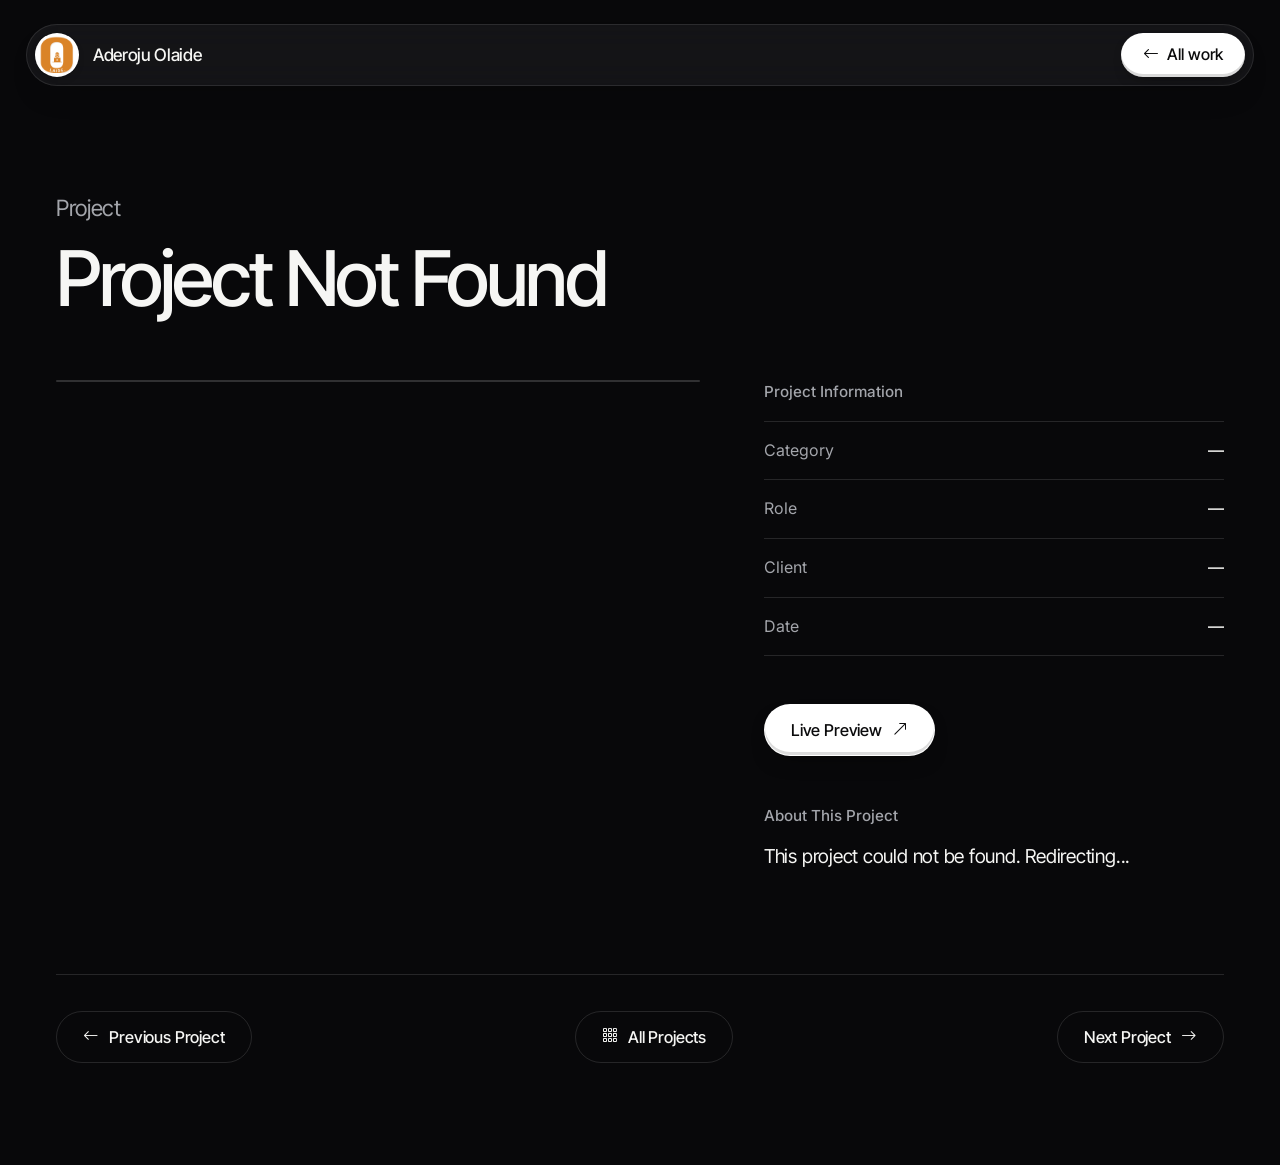
==== commit e2572a08: "Use the Olaide Tech Sis logo in the nav and as the site icon Co-Authored-By: Claude Opus 5.5 <norepl" ====
--- a/portfolio-details.html
+++ b/portfolio-details.html
@@ -11,8 +11,8 @@
   <meta name="theme-color" content="#08080a">
 
   <!-- Favicons -->
-  <link href="assets/img/favicon.png" rel="icon">
-  <link href="assets/img/apple-touch-icon.png" rel="apple-touch-icon">
+  <link href="assets/img/logo-mark.png" rel="icon">
+  <link href="assets/img/logo-mark.png" rel="apple-touch-icon">
 
   <!-- Google Fonts -->
   <link rel="preconnect" href="https://fonts.googleapis.com">
@@ -40,7 +40,7 @@
   <header class="nav" id="nav" data-tone="dark">
     <div class="nav__pill">
       <a href="index.html" class="nav__brand" aria-label="Aderoju Olaide — home">
-        <span class="avatar"><img src="assets/img/olaidee.jpg" alt=""></span>
+        <span class="brand-mark"><img src="assets/img/logo-mark.png" alt=""></span>
         <span class="nav__name">Aderoju Olaide</span>
       </a>
       <a href="index.html#portfolio" class="nav__cta"><i class="bi bi-arrow-left"></i>&nbsp; All work</a>
--- a/assets/css/style.css
+++ b/assets/css/style.css
@@ -396,6 +396,24 @@
   max-width: none;
 }
 
+/* Logo mark in the nav — sits on a white disc so it reads on light and dark */
+.brand-mark {
+  display: grid;
+  place-items: center;
+  flex: none;
+  width: 44px;
+  height: 44px;
+  border-radius: 50%;
+  background: #fff;
+  box-shadow: 0 0 0 1px rgba(11, 11, 12, 0.08), 0 4px 10px -4px rgba(0, 0, 0, 0.25);
+  overflow: hidden;
+}
+.brand-mark img {
+  width: 84%;
+  height: 84%;
+  object-fit: contain;
+}
+
 /* ============================================
    Floating Nav
    ============================================ */
